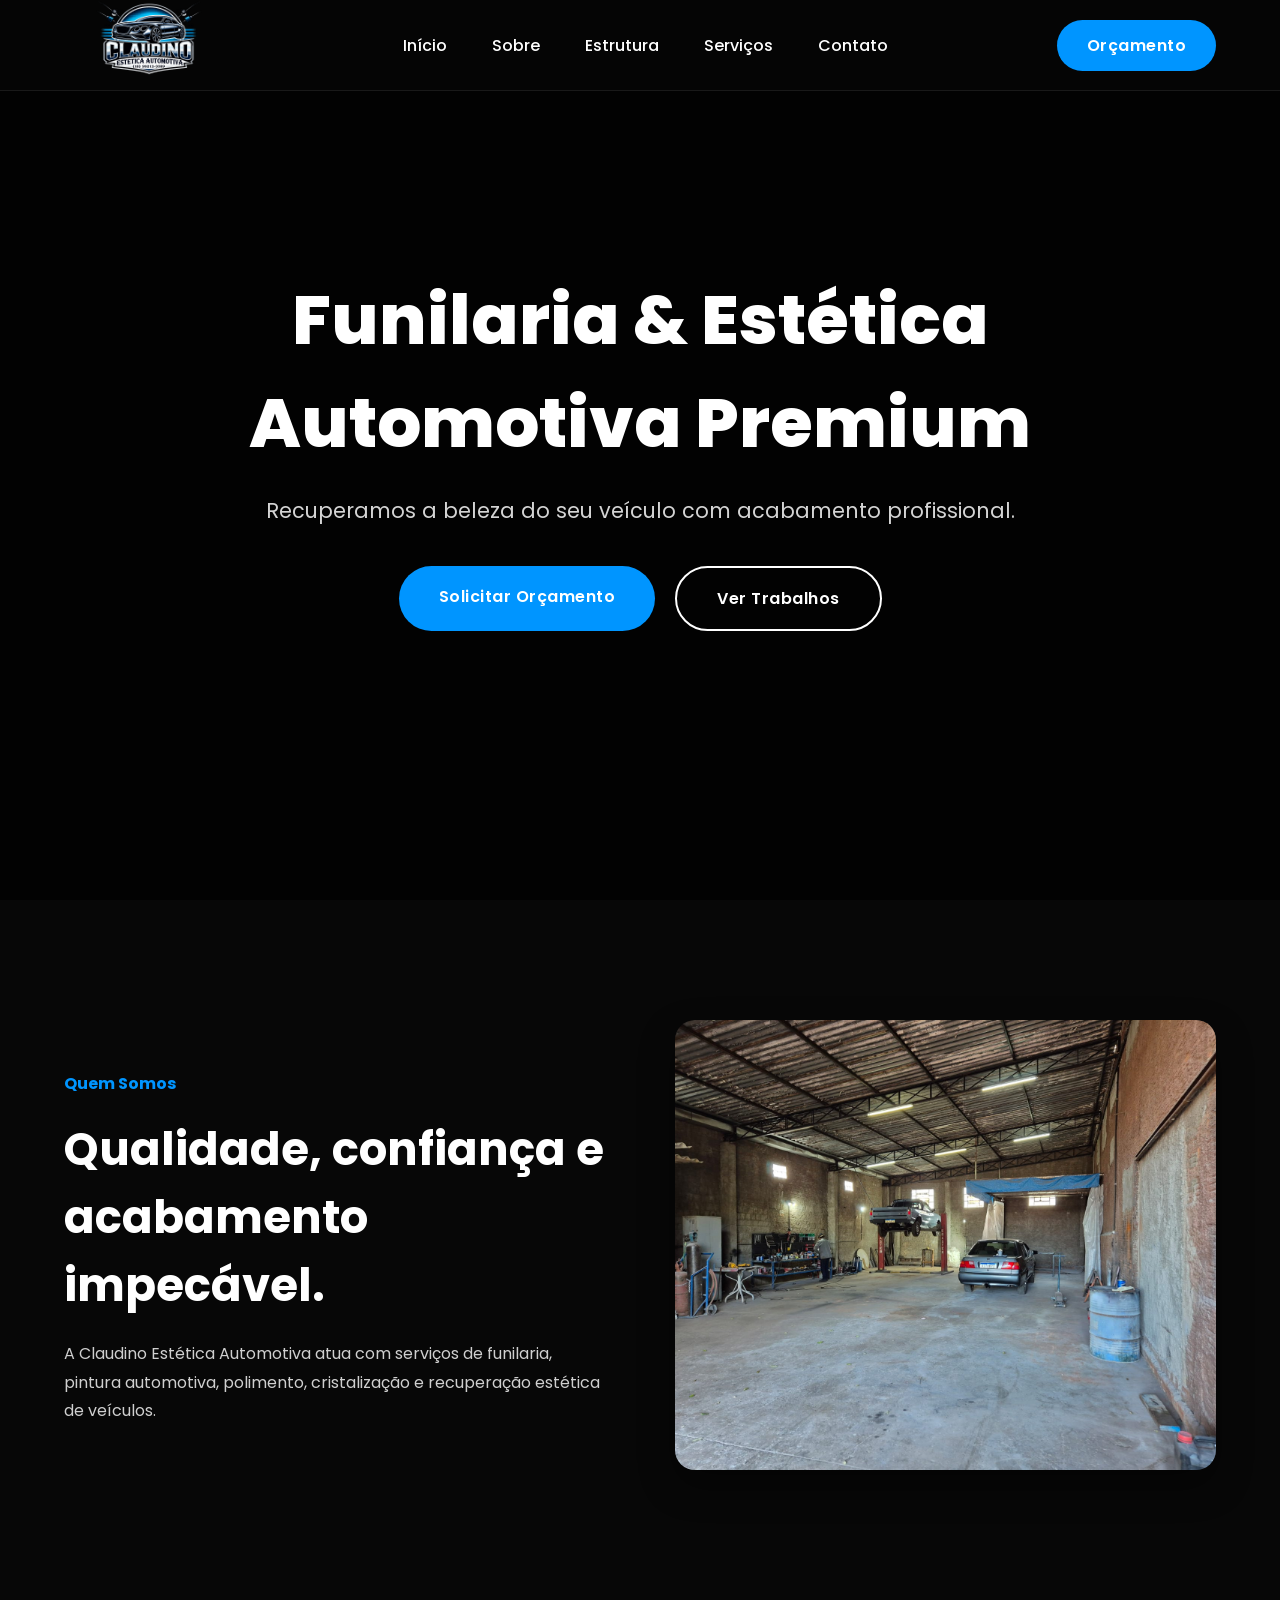
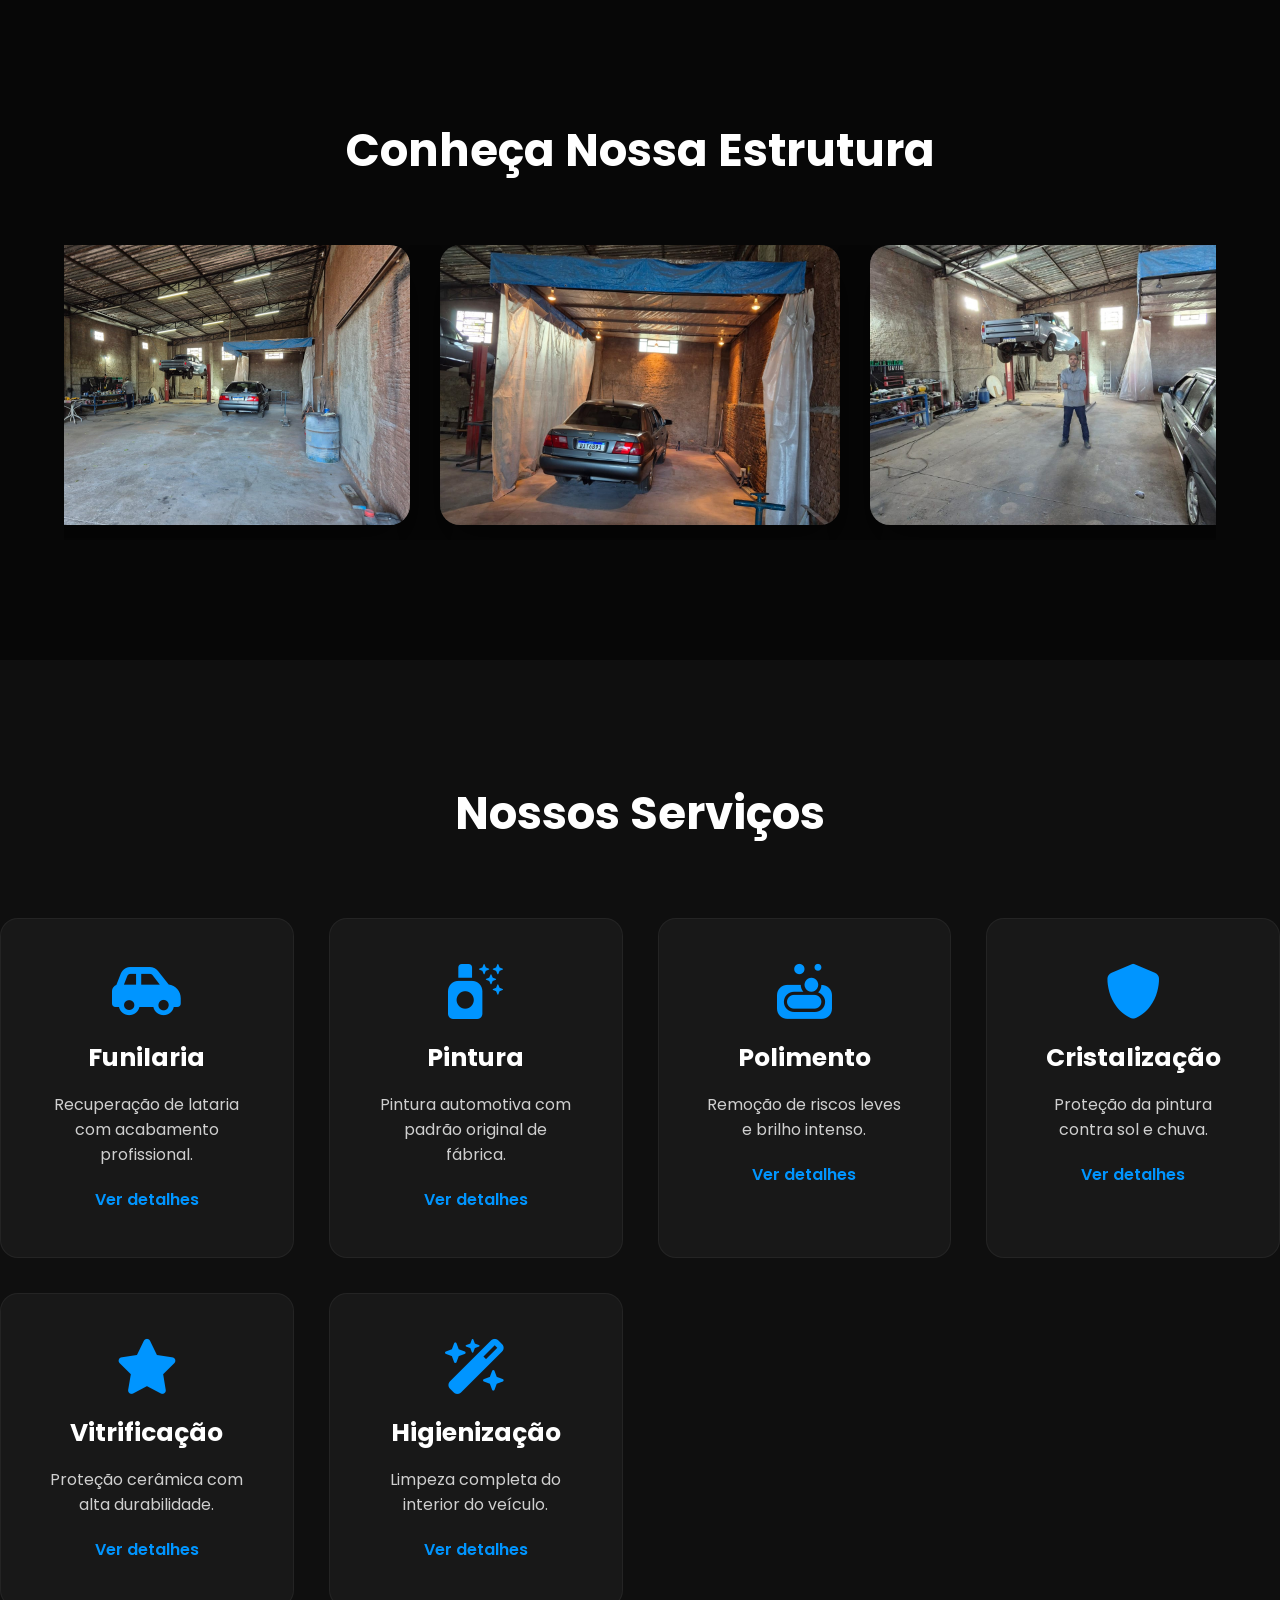
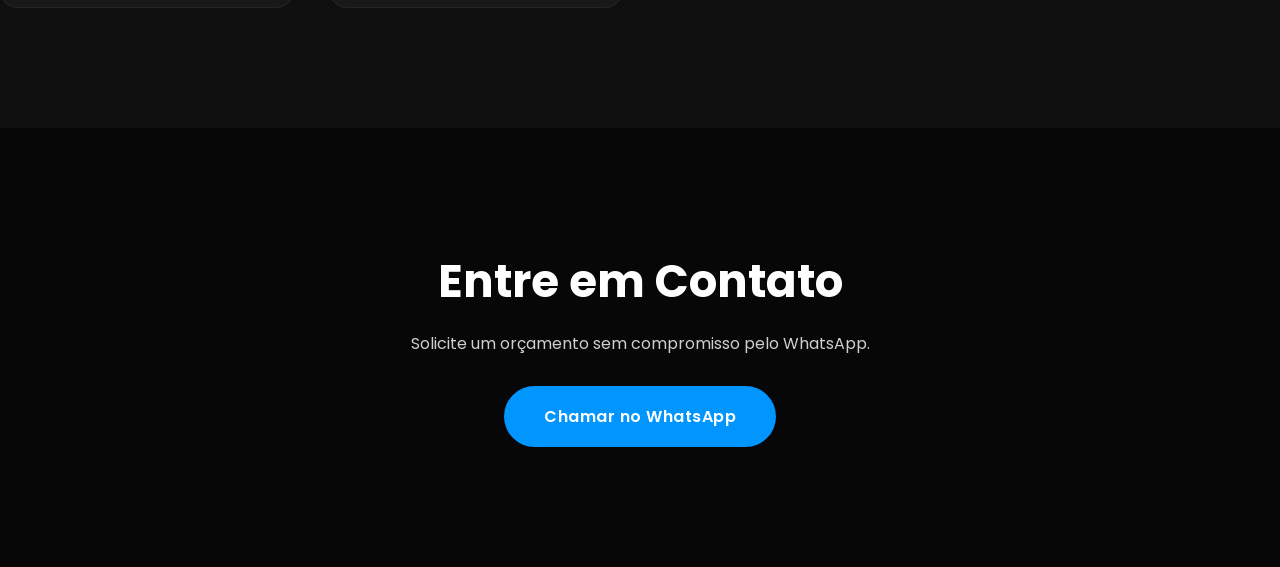
==== index.html @ f17c3c61 "first commit" ====
<!DOCTYPE html>
<html lang="pt-br">

<head>
    <meta charset="UTF-8">
    <meta name="viewport" content="width=device-width, initial-scale=1.0">

    <title>Claudino Estética Automotiva</title>

    <meta name="description"
        content="Funilaria, pintura automotiva, polimento, cristalização e estética automotiva.">

    <link rel="stylesheet" href="style.css">

    <link rel="preconnect" href="https://fonts.googleapis.com">
    <link rel="preconnect" href="https://fonts.gstatic.com" crossorigin>
    <link href="https://fonts.googleapis.com/css2?family=Poppins:wght@300;400;500;600;700;800&display=swap"
        rel="stylesheet">

    <link rel="stylesheet"
        href="https://cdnjs.cloudflare.com/ajax/libs/font-awesome/6.7.2/css/all.min.css">
</head>

<body>

    <header>
        <div class="container">
            <a href="#inicio" class="logo">
                <img src="img/logo.png" alt="Logo Claudino">
            </a>

            <nav>
                <ul>
                    <li><a href="#inicio">Início</a></li>
                    <li><a href="#sobre">Sobre</a></li>
                    <li><a href="#trabalhos">Estrutura</a></li>
                    <li><a href="#servicos">Serviços</a></li>
                    <li><a href="#contato">Contato</a></li>
                </ul>
            </nav>

            <a class="btn-menu" href="https://wa.me/5518998230998" target="_blank">
                Orçamento
            </a>
        </div>
    </header>

    <section id="inicio" class="hero">
        <div class="overlay"></div>
        <div class="hero-content">
            <h1>Funilaria & Estética Automotiva Premium</h1>
            <p>Recuperamos a beleza do seu veículo com acabamento profissional.</p>

            <div class="hero-buttons">
                <a href="https://wa.me/5518998230998" class="btn-primary" target="_blank">
                    Solicitar Orçamento
                </a>
                <a href="#trabalhos" class="btn-secondary">
                    Ver Trabalhos
                </a>
            </div>
        </div>
    </section>

    <section id="sobre">
        <div class="container">
            <div class="sobre-texto">
                <span>Quem Somos</span>
                <h2>Qualidade, confiança e acabamento impecável.</h2>
                <p>
                    A Claudino Estética Automotiva atua com serviços de funilaria,
                    pintura automotiva, polimento, cristalização e recuperação
                    estética de veículos.
                </p>
            </div>

            <div class="sobre-img">
                <img src="img/oficina.jpeg" alt="Oficina">
            </div>
        </div>
    </section>

    <section id="trabalhos">
        <h2>Conheça Nossa Estrutura</h2>

        <div class="slider">
            <div class="slide">
                <img src="img/fachada.jpeg" alt="Fachada">
            </div>
            <div class="slide">
                <img src="img/oficina.jpeg" alt="Oficina">
            </div>
            <div class="slide">
                <img src="img/oficina1.jpeg" alt="Oficina">
            </div>
            <div class="slide">
                <img src="img/equipe.jpeg" alt="Equipe">
            </div>
            <div class="slide">
                <img src="img/equipamentos.jpeg" alt="equipamentos">
            </div>
        </div>
    </section>

    <section id="servicos">
        <h2>Nossos Serviços</h2>

        <div class="cards">
            <div class="card">
                <i class="fa-solid fa-car-side"></i>
                <h3>Funilaria</h3>
                <p>Recuperação de lataria com acabamento profissional.</p>
                <a href="funilaria.html" class="btn-detalhes">Ver detalhes</a>
            </div>

            <div class="card">
                <i class="fa-solid fa-spray-can-sparkles"></i>
                <h3>Pintura</h3>
                <p>Pintura automotiva com padrão original de fábrica.</p>
                <a href="pintura.html" class="btn-detalhes">Ver detalhes</a>
            </div>

            <div class="card">
                <i class="fa-solid fa-soap"></i>
                <h3>Polimento</h3>
                <p>Remoção de riscos leves e brilho intenso.</p>
                <a href="polimento.html" class="btn-detalhes">Ver detalhes</a>
            </div>

            <div class="card">
                <i class="fa-solid fa-shield"></i>
                <h3>Cristalização</h3>
                <p>Proteção da pintura contra sol e chuva.</p>
                <a href="cristalizacao.html" class="btn-detalhes">Ver detalhes</a>
            </div>

            <div class="card">
                <i class="fa-solid fa-star"></i>
                <h3>Vitrificação</h3>
                <p>Proteção cerâmica com alta durabilidade.</p>
                <a href="vitrificacao.html" class="btn-detalhes">Ver detalhes</a>
            </div>

            <div class="card">
                <i class="fa-solid fa-wand-magic-sparkles"></i>
                <h3>Higienização</h3>
                <p>Limpeza completa do interior do veículo.</p>
                <a href="higienizacao.html" class="btn-detalhes">Ver detalhes</a>
            </div>
        </div>
    </section>

    <section id="contato">
        <div class="container">
            <h2>Entre em Contato</h2>
            <p>Solicite um orçamento sem compromisso pelo WhatsApp.</p>

            <a href="https://wa.me/5518998230998" class="btn-primary" target="_blank">
                Chamar no WhatsApp
            </a>
        </div>
    </section>

    <script src="script.js"></script>
</body>

</html>
---- style.css ----
/* RESET & CONFIGURAÇÕES GERAIS */
* {
    margin: 0;
    padding: 0;
    box-sizing: border-box;
}

html {
    scroll-behavior: smooth;
}

body {
    font-family: 'Poppins', sans-serif;
    background: #070707;
    color: #FFF;
    overflow-x: hidden;
}

.container {
    width: 90%;
    max-width: 1300px;
    margin: auto;
}

/* CABEÇALHO */
header {
    position: fixed;
    top: 0;
    left: 0;
    width: 100%;
    z-index: 999;
    background: rgba(7, 7, 7, 0.85);
    backdrop-filter: blur(15px);
    border-bottom: 1px solid rgba(255, 255, 255, 0.08);
}

header .container {
    height: 90px;
    display: flex;
    justify-content: space-between;
    align-items: center;
}

.logo img {
    width: 170px;
}

nav ul {
    display: flex;
    list-style: none;
    gap: 45px;
}

nav a {
    color: #fff;
    text-decoration: none;
    font-weight: 500;
    transition: 0.3s;
}

nav a:hover {
    color: #0095ff;
}

/* BOTÕES GERAIS */
.btn-primary,
.btn-secondary,
.btn-menu {
    text-decoration: none;
    font-weight: 600;
    letter-spacing: 0.5px;
    transition: 0.3s;
    display: inline-block;
}

.btn-menu {
    padding: 13px 30px;
    border-radius: 30px;
    background: #0095ff;
    color: #fff;
}

.btn-menu:hover {
    transform: translateY(-3px);
    box-shadow: 0 0 20px #0095ff;
}

.btn-primary {
    padding: 18px 40px;
    border-radius: 40px;
    background: #0095ff;
    color: white;
}

.btn-primary:hover {
    transform: translateY(-5px);
    box-shadow: 0 0 30px #0095ff;
}

.btn-secondary {
    padding: 18px 40px;
    border-radius: 40px;
    border: 2px solid #fff;
    color: #fff;
}

.btn-secondary:hover {
    background: #fff;
    color: #000;
}

/* BANNER / HERO */
.hero {
    min-height: 100vh;
    background: url("img/banner.jpg") center/cover no-repeat;
    position: relative;
    display: flex;
    justify-content: center;
    align-items: center;
    text-align: center;
    padding: 0 20px;
}

.overlay {
    position: absolute;
    inset: 0;
    background: rgba(0, 0, 0, 0.70);
}

.hero-content {
    position: relative;
    z-index: 2;
    max-width: 900px;
}

.hero h1 {
    font-size: clamp(2.7rem, 6vw, 4.3rem);
    font-weight: 800;
    margin-bottom: 20px;
}

.hero p {
    font-size: clamp(1rem, 2vw, 1.3rem);
    color: #d4d4d4;
    margin-bottom: 40px;
}

.hero-buttons {
    display: flex;
    justify-content: center;
    gap: 20px;
}

/* SEÇÃO SOBRE */
#sobre {
    padding: 120px 0;
}

#sobre .container {
    display: grid;
    grid-template-columns: 1fr 1fr;
    gap: 70px;
    align-items: center;
}

.sobre-img img {
    width: 100%;
    height: 450px;
    object-fit: cover;
    border-radius: 20px;
    box-shadow: 0 15px 35px rgba(0, 0, 0, 0.4);
}

.sobre-texto span {
    color: #0095ff;
    font-weight: 700;
}

.sobre-texto h2 {
    font-size: 45px;
    margin: 20px 0;
}

.sobre-texto p {
    color: #cfcfcf;
    line-height: 1.8;
}

/* SEÇÃO TRABALHOS / ESTRUTURA */
#trabalhos {
    padding: 120px 0;
}

#trabalhos h2 {
    text-align: center;
    font-size: 45px;
    margin-bottom: 60px;
}

.slider {
    display: flex;
    justify-content: center;
    gap: 30px;
    overflow-x: auto;
    width: 90%;
    margin: auto;
    padding-bottom: 15px;
}

.slider::-webkit-scrollbar {
    height: 8px;
}

.slider::-webkit-scrollbar-thumb {
    background: #0095ff;
    border-radius: 20px;
}

.slide {
    width: 400px;
    height: 280px;
    flex-shrink: 0;
    overflow: hidden;
    border-radius: 20px;
    background: #1b1b1b;
    box-shadow: 0 20px 40px rgba(0, 0, 0, 0.45);
    transition: 0.4s;
}

.slide:hover {
    transform: translateY(-8px) scale(1.03);
    box-shadow: 0 0 30px rgba(0, 149, 255, 0.45);
}

.slide img {
    width: 100%;
    height: 100%;
    object-fit: cover;
    object-position: center;
}

/* SEÇÃO SERVIÇOS */
#servicos {
    padding: 120px 0;
    background: #0f0f0f;
}

#servicos h2 {
    text-align: center;
    font-size: 45px;
    margin-bottom: 70px;
}

.cards {
    display: grid;
    grid-template-columns: repeat(auto-fit, minmax(280px, 1fr));
    gap: 35px;
}

.card {
    background: #181818;
    padding: 45px;
    border-radius: 18px;
    text-align: center;
    transition: 0.35s;
    border: 1px solid rgba(255, 255, 255, 0.05);
}

.card:hover {
    transform: translateY(-10px) scale(1.03);
    box-shadow: 0 0 35px rgba(0, 149, 255, 0.35);
}

.card i {
    font-size: 55px;
    color: #0095ff;
    margin-bottom: 20px;
}

.card h3 {
    font-size: 25px;
    margin-bottom: 15px;
}

.card p {
    color: #cfcfcf;
    margin-bottom: 20px;
}

.btn-detalhes {
    color: #0095ff;
    text-decoration: none;
    font-weight: 600;
}

.btn-detalhes:hover {
    text-decoration: underline;
}

/* SEÇÃO CONTATO */
#contato {
    padding: 120px 0;
    text-align: center;
}

#contato h2 {
    font-size: 45px;
    margin-bottom: 15px;
}

#contato p {
    color: #cfcfcf;
    margin-bottom: 30px;
}

#detalhe-servico {
    padding: 140px 0 60px;
}

#detalhe-servico h1 {
    font-size: 40px;
    margin: 20px 0;
}

#detalhe-servico p {
    color: #cfcfcf;
    line-height: 1.8;
    margin-bottom: 15px;
    max-width: 800px;
}

.btn-voltar {
    color: #0095ff;
    text-decoration: none;
    font-weight: 600;
}

.servico-botao {
    margin-top: 30px;
}

section {
    animation: fadeUp 0.8s ease;
}

@keyframes fadeUp {
    from {
        opacity: 0;
        transform: translateY(40px);
    }
    to {
        opacity: 1;
        transform: translateY(0);
    }
}

@media (max-width: 900px) {
    header .container {
        height: 80px;
    }

    nav {
        display: none;
    }

    .logo img {
        width: 140px;
    }

    .hero {
        padding: 120px 20px 60px;
    }

    .hero-buttons {
        flex-direction: column;
        align-items: center;
    }

    #sobre .container {
        grid-template-columns: 1fr;
        text-align: center;
    }

    .cards {
        grid-template-columns: 1fr;
    }

    .slide {
        width: 90%;
        height: 240px;
    }
}
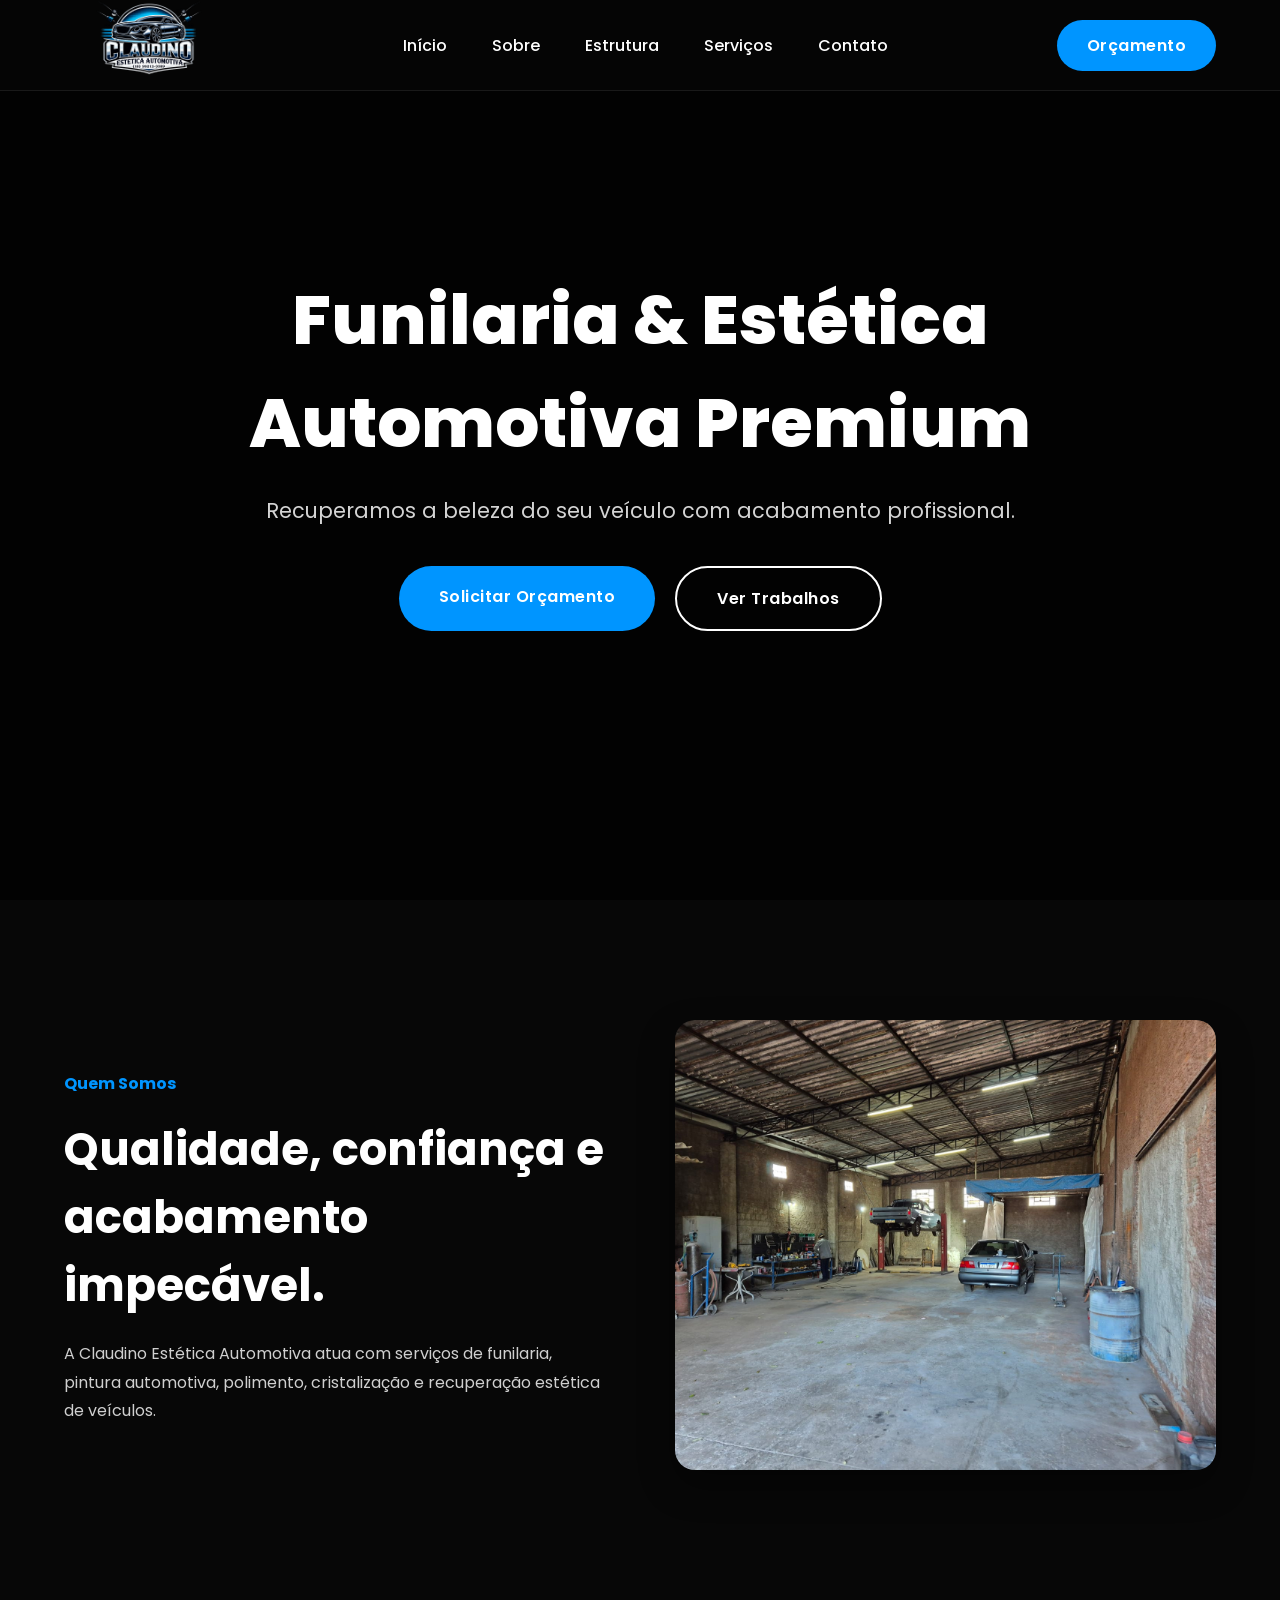
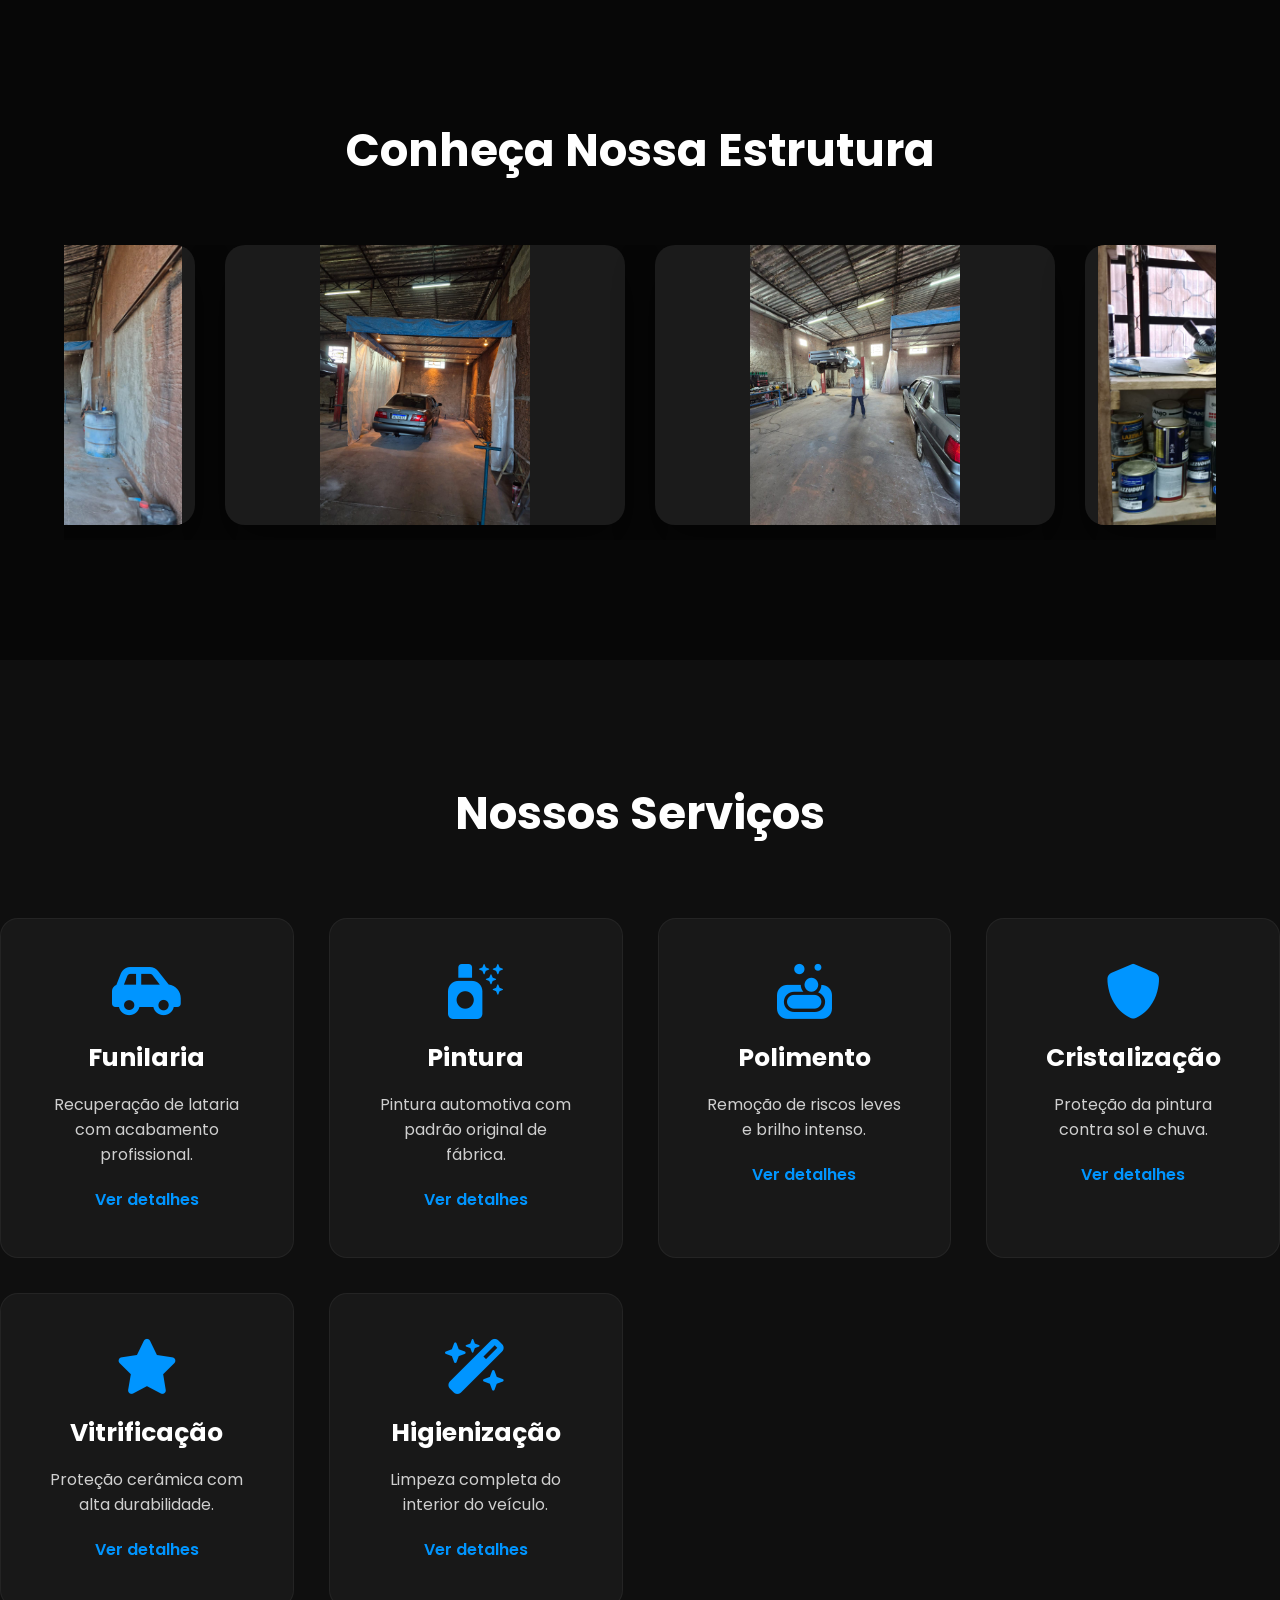
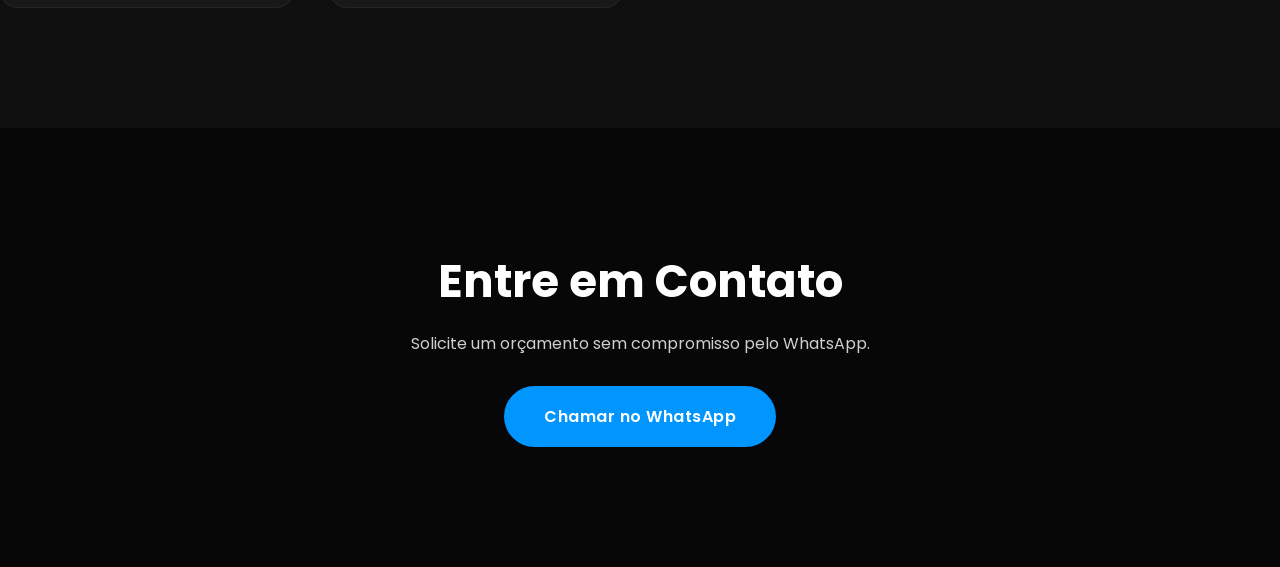
==== commit 8e412f10: "Atualização do site de funilaria" ====
--- a/index.html
+++ b/index.html
@@ -85,9 +85,6 @@
 
         <div class="slider">
             <div class="slide">
-                <img src="img/fachada.jpeg" alt="Fachada">
-            </div>
-            <div class="slide">
                 <img src="img/oficina.jpeg" alt="Oficina">
             </div>
             <div class="slide">
@@ -101,7 +98,7 @@
             </div>
         </div>
     </section>
-
+    
     <section id="servicos">
         <h2>Nossos Serviços</h2>
 
--- a/style.css
+++ b/style.css
@@ -235,7 +235,7 @@
 .slide img {
     width: 100%;
     height: 100%;
-    object-fit: cover;
+    object-fit: contain;
     object-position: center;
 }
 
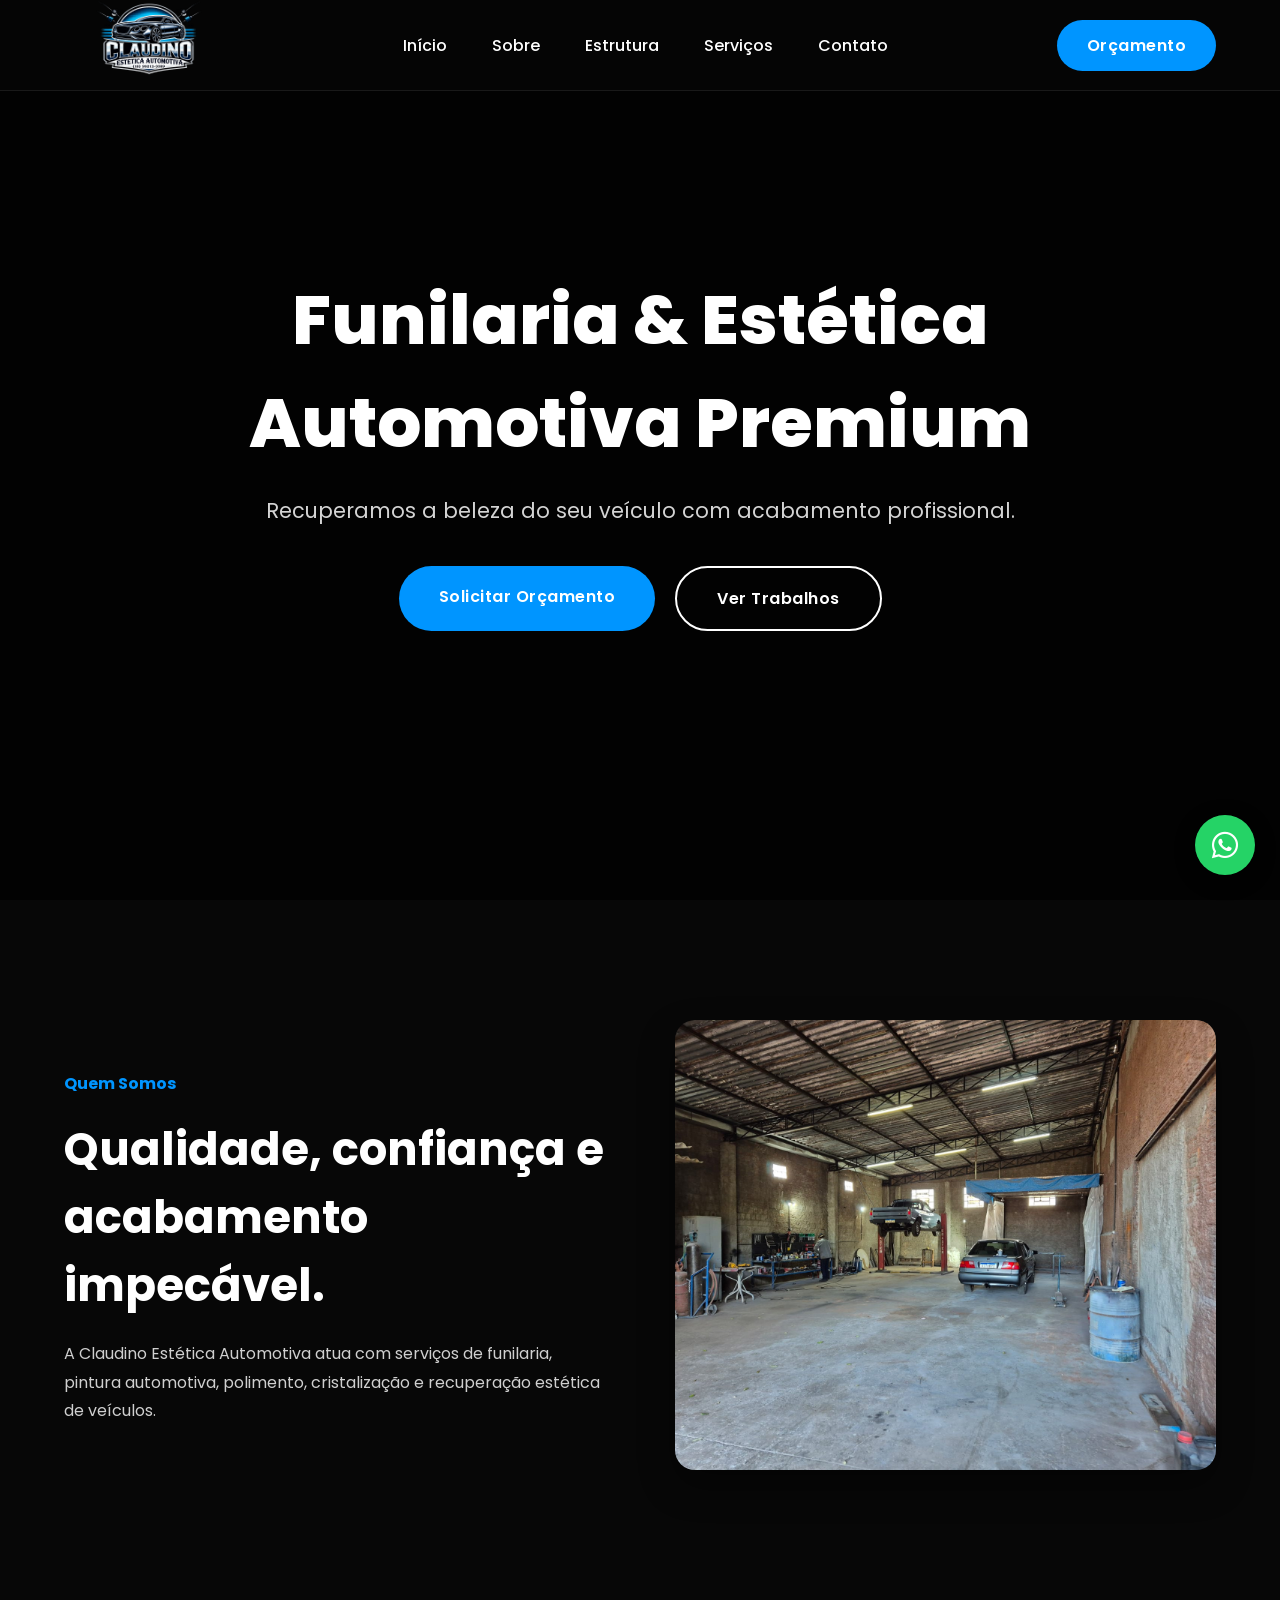
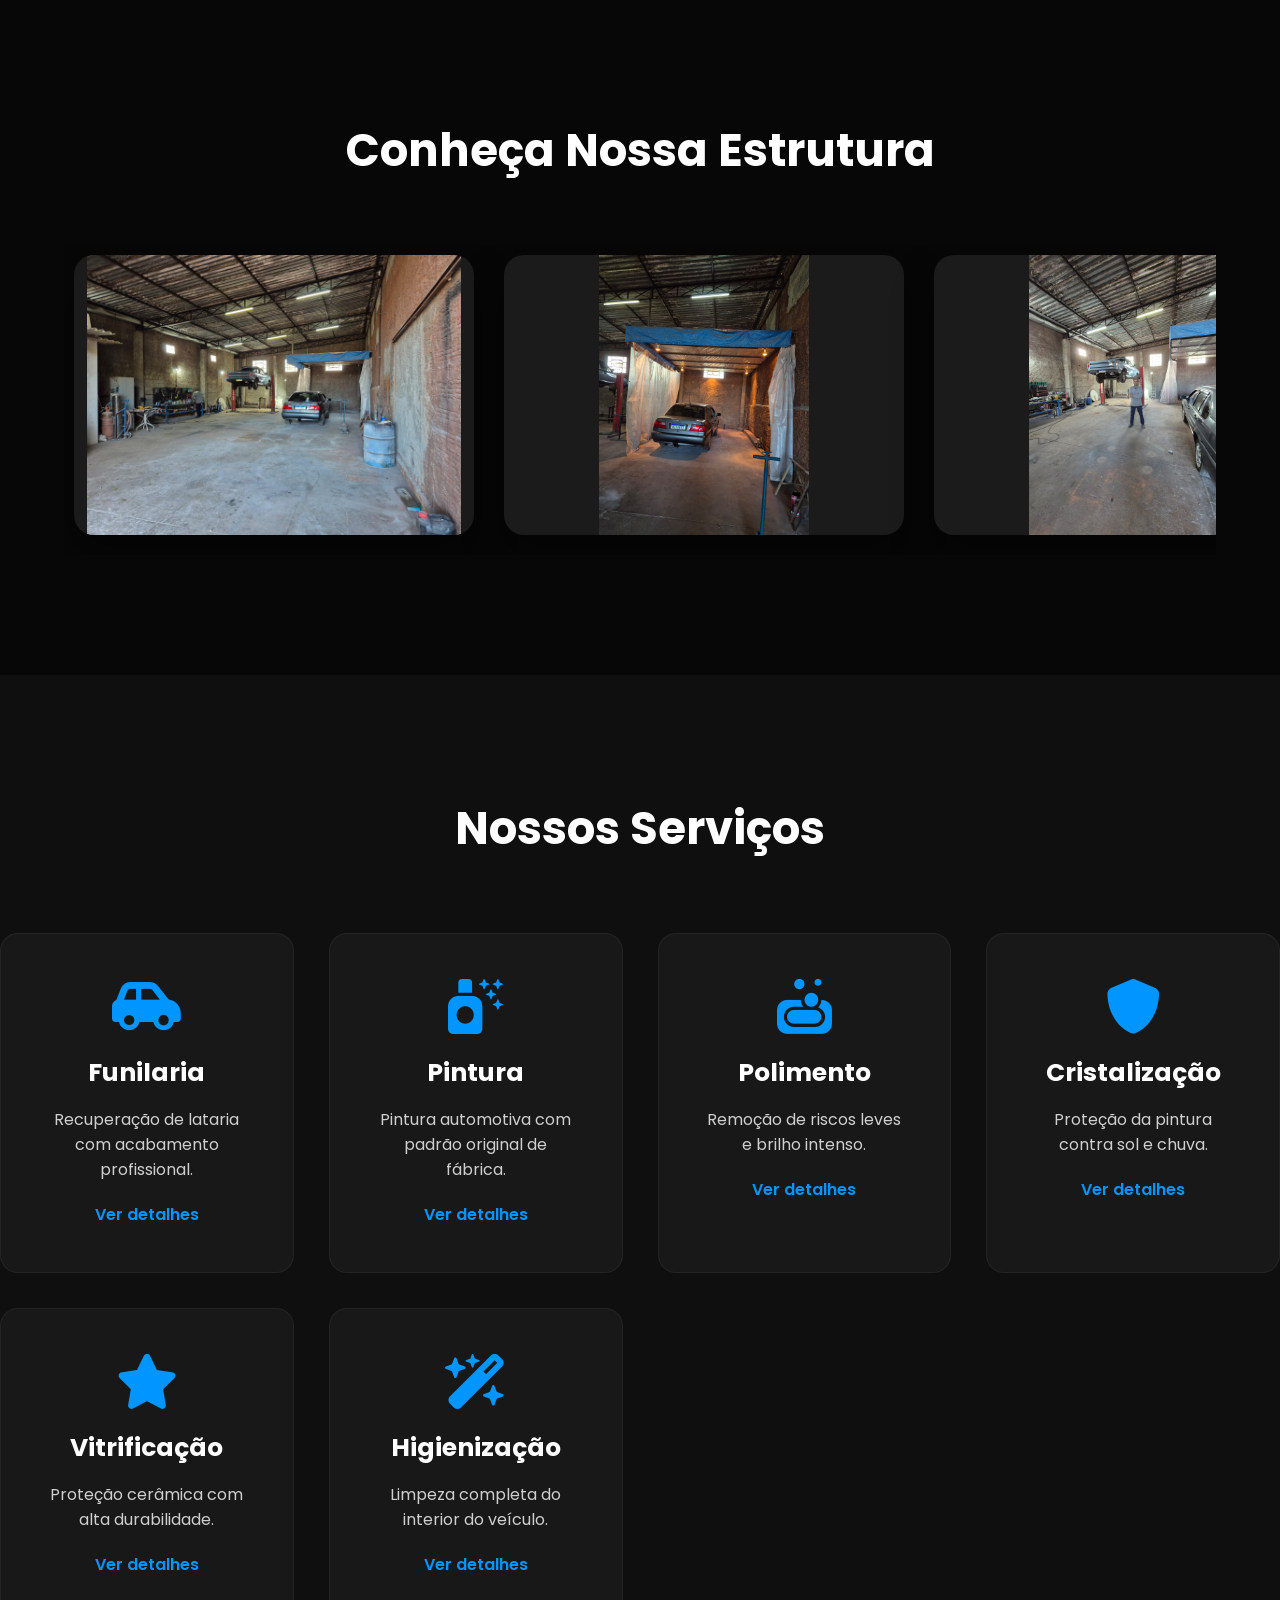
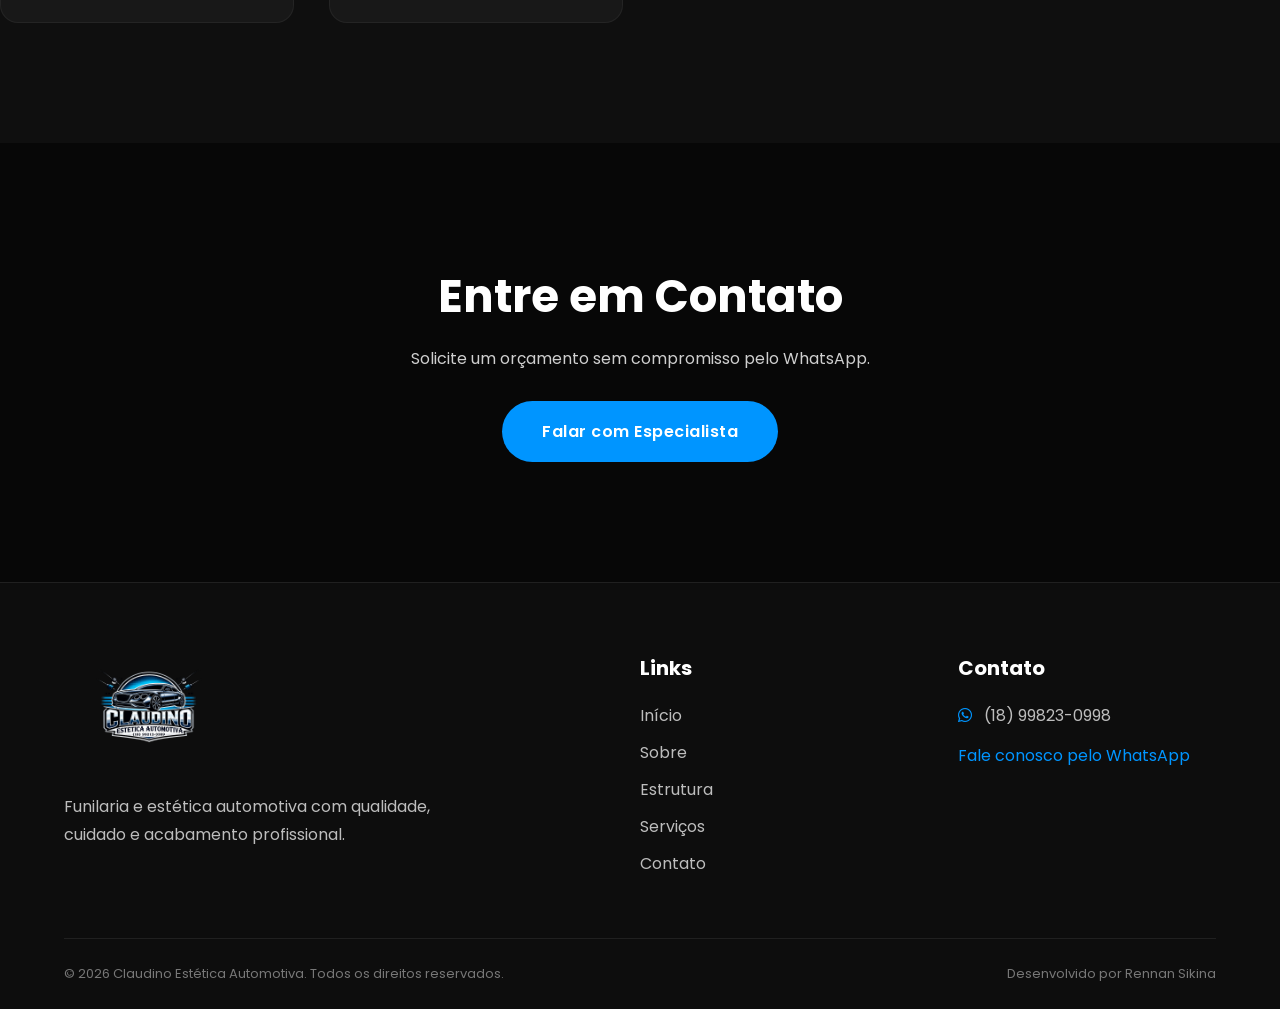
==== commit 1ed44afe: "corrigindo alguns erros e criando a galeria" ====
--- a/index.html
+++ b/index.html
@@ -25,6 +25,7 @@
 
     <header>
         <div class="container">
+
             <a href="#inicio" class="logo">
                 <img src="img/logo.png" alt="Logo Claudino">
             </a>
@@ -39,126 +40,319 @@
                 </ul>
             </nav>
 
-            <a class="btn-menu" href="https://wa.me/5518998230998" target="_blank">
-                Orçamento
-            </a>
+            <div class="header-botoes">
+
+                <a class="btn-menu" href="https://wa.me/5518998230998" target="_blank">
+                    Orçamento
+                </a>
+
+                <button class="menu-mobile" aria-label="Abrir menu">
+                    <i class="fa-solid fa-bars"></i>
+                </button>
+
+            </div>
+
         </div>
     </header>
+
 
     <section id="inicio" class="hero">
         <div class="overlay"></div>
+
         <div class="hero-content">
             <h1>Funilaria & Estética Automotiva Premium</h1>
-            <p>Recuperamos a beleza do seu veículo com acabamento profissional.</p>
+
+            <p>
+                Recuperamos a beleza do seu veículo com acabamento profissional.
+            </p>
 
             <div class="hero-buttons">
-                <a href="https://wa.me/5518998230998" class="btn-primary" target="_blank">
+
+                <a href="https://wa.me/5518998230998"
+                    class="btn-primary"
+                    target="_blank">
                     Solicitar Orçamento
                 </a>
+
                 <a href="#trabalhos" class="btn-secondary">
                     Ver Trabalhos
                 </a>
-            </div>
-        </div>
-    </section>
+
+            </div>
+        </div>
+    </section>
+
 
     <section id="sobre">
+
         <div class="container">
+
             <div class="sobre-texto">
+
                 <span>Quem Somos</span>
-                <h2>Qualidade, confiança e acabamento impecável.</h2>
+
+                <h2>
+                    Qualidade, confiança e acabamento impecável.
+                </h2>
+
                 <p>
                     A Claudino Estética Automotiva atua com serviços de funilaria,
                     pintura automotiva, polimento, cristalização e recuperação
                     estética de veículos.
                 </p>
+
             </div>
 
             <div class="sobre-img">
+
                 <img src="img/oficina.jpeg" alt="Oficina">
-            </div>
-        </div>
-    </section>
+
+            </div>
+
+        </div>
+
+    </section>
+
 
     <section id="trabalhos">
+
         <h2>Conheça Nossa Estrutura</h2>
 
         <div class="slider">
+
             <div class="slide">
                 <img src="img/oficina.jpeg" alt="Oficina">
             </div>
+
             <div class="slide">
                 <img src="img/oficina1.jpeg" alt="Oficina">
             </div>
+
             <div class="slide">
                 <img src="img/equipe.jpeg" alt="Equipe">
             </div>
+
             <div class="slide">
-                <img src="img/equipamentos.jpeg" alt="equipamentos">
-            </div>
-        </div>
-    </section>
-    
+                <img src="img/equipamentos.jpeg" alt="Equipamentos">
+            </div>
+
+        </div>
+
+    </section>
+
+
     <section id="servicos">
+
         <h2>Nossos Serviços</h2>
 
         <div class="cards">
-            <div class="card">
+
+            <div class="card">
+
                 <i class="fa-solid fa-car-side"></i>
+
                 <h3>Funilaria</h3>
-                <p>Recuperação de lataria com acabamento profissional.</p>
-                <a href="funilaria.html" class="btn-detalhes">Ver detalhes</a>
-            </div>
-
-            <div class="card">
+
+                <p>
+                    Recuperação de lataria com acabamento profissional.
+                </p>
+
+                <a href="funilaria.html" class="btn-detalhes">
+                    Ver detalhes
+                </a>
+
+            </div>
+
+
+            <div class="card">
+
                 <i class="fa-solid fa-spray-can-sparkles"></i>
+
                 <h3>Pintura</h3>
-                <p>Pintura automotiva com padrão original de fábrica.</p>
-                <a href="pintura.html" class="btn-detalhes">Ver detalhes</a>
-            </div>
-
-            <div class="card">
+
+                <p>
+                    Pintura automotiva com padrão original de fábrica.
+                </p>
+
+                <a href="pintura.html" class="btn-detalhes">
+                    Ver detalhes
+                </a>
+
+            </div>
+
+
+            <div class="card">
+
                 <i class="fa-solid fa-soap"></i>
+
                 <h3>Polimento</h3>
-                <p>Remoção de riscos leves e brilho intenso.</p>
-                <a href="polimento.html" class="btn-detalhes">Ver detalhes</a>
-            </div>
-
-            <div class="card">
+
+                <p>
+                    Remoção de riscos leves e brilho intenso.
+                </p>
+
+                <a href="polimento.html" class="btn-detalhes">
+                    Ver detalhes
+                </a>
+
+            </div>
+
+
+            <div class="card">
+
                 <i class="fa-solid fa-shield"></i>
+
                 <h3>Cristalização</h3>
-                <p>Proteção da pintura contra sol e chuva.</p>
-                <a href="cristalizacao.html" class="btn-detalhes">Ver detalhes</a>
-            </div>
-
-            <div class="card">
+
+                <p>
+                    Proteção da pintura contra sol e chuva.
+                </p>
+
+                <a href="cristalizacao.html" class="btn-detalhes">
+                    Ver detalhes
+                </a>
+
+            </div>
+
+
+            <div class="card">
+
                 <i class="fa-solid fa-star"></i>
+
                 <h3>Vitrificação</h3>
-                <p>Proteção cerâmica com alta durabilidade.</p>
-                <a href="vitrificacao.html" class="btn-detalhes">Ver detalhes</a>
-            </div>
-
-            <div class="card">
+
+                <p>
+                    Proteção cerâmica com alta durabilidade.
+                </p>
+
+                <a href="vitrificacao.html" class="btn-detalhes">
+                    Ver detalhes
+                </a>
+
+            </div>
+
+
+            <div class="card">
+
                 <i class="fa-solid fa-wand-magic-sparkles"></i>
+
                 <h3>Higienização</h3>
-                <p>Limpeza completa do interior do veículo.</p>
-                <a href="higienizacao.html" class="btn-detalhes">Ver detalhes</a>
-            </div>
-        </div>
-    </section>
+
+                <p>
+                    Limpeza completa do interior do veículo.
+                </p>
+
+                <a href="higienizacao.html" class="btn-detalhes">
+                    Ver detalhes
+                </a>
+
+            </div>
+
+        </div>
+
+    </section>
+
 
     <section id="contato">
+
         <div class="container">
+
             <h2>Entre em Contato</h2>
-            <p>Solicite um orçamento sem compromisso pelo WhatsApp.</p>
-
-            <a href="https://wa.me/5518998230998" class="btn-primary" target="_blank">
-                Chamar no WhatsApp
+
+            <p>
+                Solicite um orçamento sem compromisso pelo WhatsApp.
+            </p>
+
+            <a href="https://wa.me/5518998230998"
+                class="btn-primary"
+                target="_blank">
+                Falar com Especialista
             </a>
-        </div>
-    </section>
+
+        </div>
+
+    </section>
+
+
+    <a href="https://wa.me/5518998230998"
+        target="_blank"
+        class="whats-flutuante">
+
+        <i class="fa-brands fa-whatsapp"></i>
+
+    </a>
+
+
+    <footer>
+
+        <div class="container">
+
+            <div class="footer-conteudo">
+
+                <div class="footer-logo">
+
+                    <img src="img/logo.png" alt="Logo Claudino">
+
+                    <p>
+                        Funilaria e estética automotiva com qualidade,
+                        cuidado e acabamento profissional.
+                    </p>
+
+                </div>
+
+
+                <div class="footer-links">
+
+                    <h3>Links</h3>
+
+                    <a href="#inicio">Início</a>
+                    <a href="#sobre">Sobre</a>
+                    <a href="#trabalhos">Estrutura</a>
+                    <a href="#servicos">Serviços</a>
+                    <a href="#contato">Contato</a>
+
+                </div>
+
+
+                <div class="footer-contato">
+
+                    <h3>Contato</h3>
+
+                    <p>
+                        <i class="fa-brands fa-whatsapp"></i>
+                        (18) 99823-0998
+                    </p>
+
+                    <a href="https://wa.me/5518998230998"
+                        target="_blank">
+                        Fale conosco pelo WhatsApp
+                    </a>
+
+                </div>
+
+            </div>
+
+
+            <div class="footer-baixo">
+
+                <p>
+                    © 2026 Claudino Estética Automotiva.
+                    Todos os direitos reservados.
+                </p>
+
+                <p>
+                    Desenvolvido por Rennan Sikina
+                </p>
+
+            </div>
+
+        </div>
+
+    </footer>
+
 
     <script src="script.js"></script>
+
 </body>
 
 </html>
--- a/style.css
+++ b/style.css
@@ -1,4 +1,4 @@
-/* RESET & CONFIGURAÇÕES GERAIS */
+ /* RESET & CONFIGURAÇÕES GERAIS */
 * {
     margin: 0;
     padding: 0;
@@ -45,6 +45,11 @@
     width: 170px;
 }
 
+/* NAVEGAÇÃO */
+nav {
+    display: flex;
+}
+
 nav ul {
     display: flex;
     list-style: none;
@@ -60,6 +65,23 @@
 
 nav a:hover {
     color: #0095ff;
+}
+
+/* BOTÕES DO CABEÇALHO */
+.header-botoes {
+    display: flex;
+    align-items: center;
+    gap: 12px;
+}
+
+/* MENU MOBILE */
+.menu-mobile {
+    display: none;
+    background: none;
+    border: none;
+    color: #fff;
+    font-size: 28px;
+    cursor: pointer;
 }
 
 /* BOTÕES GERAIS */
@@ -199,12 +221,12 @@
 
 .slider {
     display: flex;
-    justify-content: center;
+    justify-content: flex-start;
     gap: 30px;
     overflow-x: auto;
     width: 90%;
     margin: auto;
-    padding-bottom: 15px;
+    padding: 10px 10px 20px;
 }
 
 .slider::-webkit-scrollbar {
@@ -225,6 +247,9 @@
     background: #1b1b1b;
     box-shadow: 0 20px 40px rgba(0, 0, 0, 0.45);
     transition: 0.4s;
+    display: flex;
+    justify-content: center;
+    align-items: center;
 }
 
 .slide:hover {
@@ -237,6 +262,7 @@
     height: 100%;
     object-fit: contain;
     object-position: center;
+    display: block;
 }
 
 /* SEÇÃO SERVIÇOS */
@@ -313,6 +339,7 @@
     margin-bottom: 30px;
 }
 
+/* DETALHES DOS SERVIÇOS */
 #detalhe-servico {
     padding: 140px 0 60px;
 }
@@ -339,6 +366,7 @@
     margin-top: 30px;
 }
 
+/* ANIMAÇÃO */
 section {
     animation: fadeUp 0.8s ease;
 }
@@ -348,23 +376,63 @@
         opacity: 0;
         transform: translateY(40px);
     }
+
     to {
         opacity: 1;
         transform: translateY(0);
     }
 }
 
+/* CELULAR */
 @media (max-width: 900px) {
+
     header .container {
         height: 80px;
     }
 
-    nav {
-        display: none;
-    }
-
     .logo img {
         width: 140px;
+    }
+
+    nav {
+        display: block;
+    }
+
+    .header-botoes {
+        display: flex;
+        align-items: center;
+        gap: 12px;
+    }
+
+    .menu-mobile {
+        display: block;
+    }
+
+    nav ul {
+        display: none;
+        position: absolute;
+        top: 80px;
+        left: 0;
+        width: 100%;
+        background: #0d0d0d;
+        padding: 25px 0;
+        flex-direction: column;
+        align-items: center;
+        gap: 20px;
+        border-top: 1px solid rgba(255, 255, 255, 0.08);
+    }
+
+    nav ul.menu-aberto {
+        display: flex;
+    }
+
+    nav a {
+        font-size: 16px;
+    }
+
+    .btn-menu {
+        padding: 10px 18px;
+        font-size: 14px;
     }
 
     .hero {
@@ -389,4 +457,168 @@
         width: 90%;
         height: 240px;
     }
+}
+
+/* RODAPÉ */
+footer {
+    background: #0d0d0d;
+    border-top: 1px solid rgba(255, 255, 255, 0.08);
+    padding: 70px 0 25px;
+}
+
+.footer-conteudo {
+    display: grid;
+    grid-template-columns: 2fr 1fr 1fr;
+    gap: 60px;
+    padding-bottom: 50px;
+}
+
+.footer-logo img {
+    width: 170px;
+    margin-bottom: 20px;
+}
+
+.footer-logo p {
+    color: #bdbdbd;
+    max-width: 400px;
+    line-height: 1.7;
+}
+
+.footer-links,
+.footer-contato {
+    display: flex;
+    flex-direction: column;
+}
+
+.footer-links h3,
+.footer-contato h3 {
+    font-size: 20px;
+    margin-bottom: 20px;
+}
+
+.footer-links a {
+    color: #bdbdbd;
+    text-decoration: none;
+    margin-bottom: 12px;
+    transition: 0.3s;
+}
+
+.footer-links a:hover {
+    color: #0095ff;
+}
+
+.footer-contato p {
+    color: #bdbdbd;
+    margin-bottom: 15px;
+}
+
+.footer-contato i {
+    color: #0095ff;
+    margin-right: 8px;
+}
+
+.footer-contato a {
+    color: #0095ff;
+    text-decoration: none;
+    transition: 0.3s;
+}
+
+.footer-contato a:hover {
+    color: #fff;
+}
+
+.footer-baixo {
+    border-top: 1px solid rgba(255, 255, 255, 0.08);
+    padding-top: 25px;
+    display: flex;
+    justify-content: space-between;
+    gap: 20px;
+}
+
+.footer-baixo p {
+    color: #777;
+    font-size: 13px;
+}
+
+/* RODAPÉ NO CELULAR */
+@media (max-width: 900px) {
+
+    .footer-conteudo {
+        grid-template-columns: 1fr 1fr;
+        gap: 40px;
+    }
+
+    .footer-logo {
+        grid-column: 1 / -1;
+    }
+
+}
+
+@media (max-width: 500px) {
+
+    footer {
+        padding: 50px 0 20px;
+    }
+
+    .footer-conteudo {
+        grid-template-columns: 1fr;
+        gap: 35px;
+    }
+
+    .footer-logo {
+        grid-column: auto;
+    }
+
+    .footer-baixo {
+        flex-direction: column;
+        text-align: center;
+    }
+
+}
+
+/* WHATSAPP FLUTUANTE */
+.whats-flutuante {
+    position: fixed;
+    right: 25px;
+    bottom: 25px;
+
+    width: 60px;
+    height: 60px;
+
+    display: flex;
+    align-items: center;
+    justify-content: center;
+
+    background: #25d366;
+    color: #fff;
+
+    border-radius: 50%;
+
+    font-size: 30px;
+    text-decoration: none;
+
+    z-index: 1000;
+
+    box-shadow: 0 5px 20px rgba(0, 0, 0, 0.4);
+
+    transition: 0.3s;
+}
+
+.whats-flutuante:hover {
+    transform: scale(1.1);
+}
+
+/* CELULAR */
+@media (max-width: 500px) {
+
+    .whats-flutuante {
+        width: 55px;
+        height: 55px;
+
+        right: 18px;
+        bottom: 18px;
+
+        font-size: 27px;
+    }
+
 }
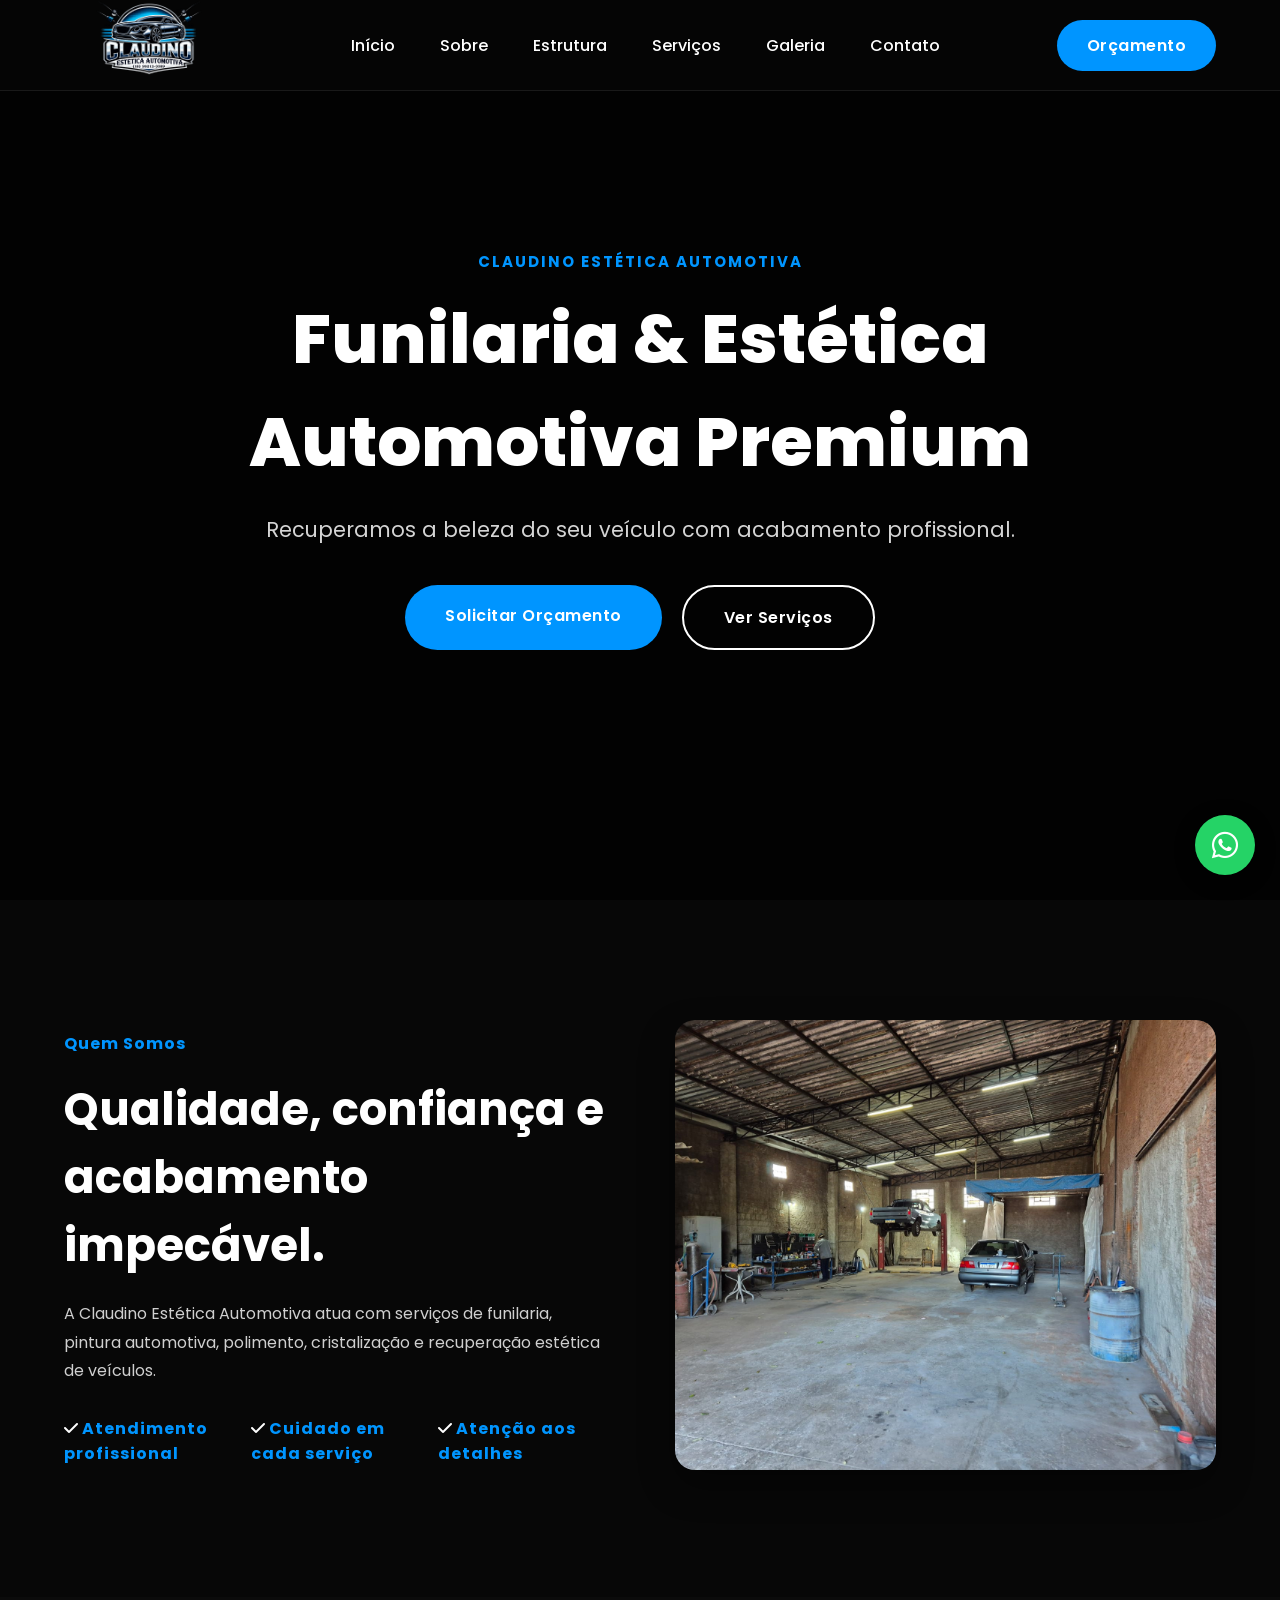
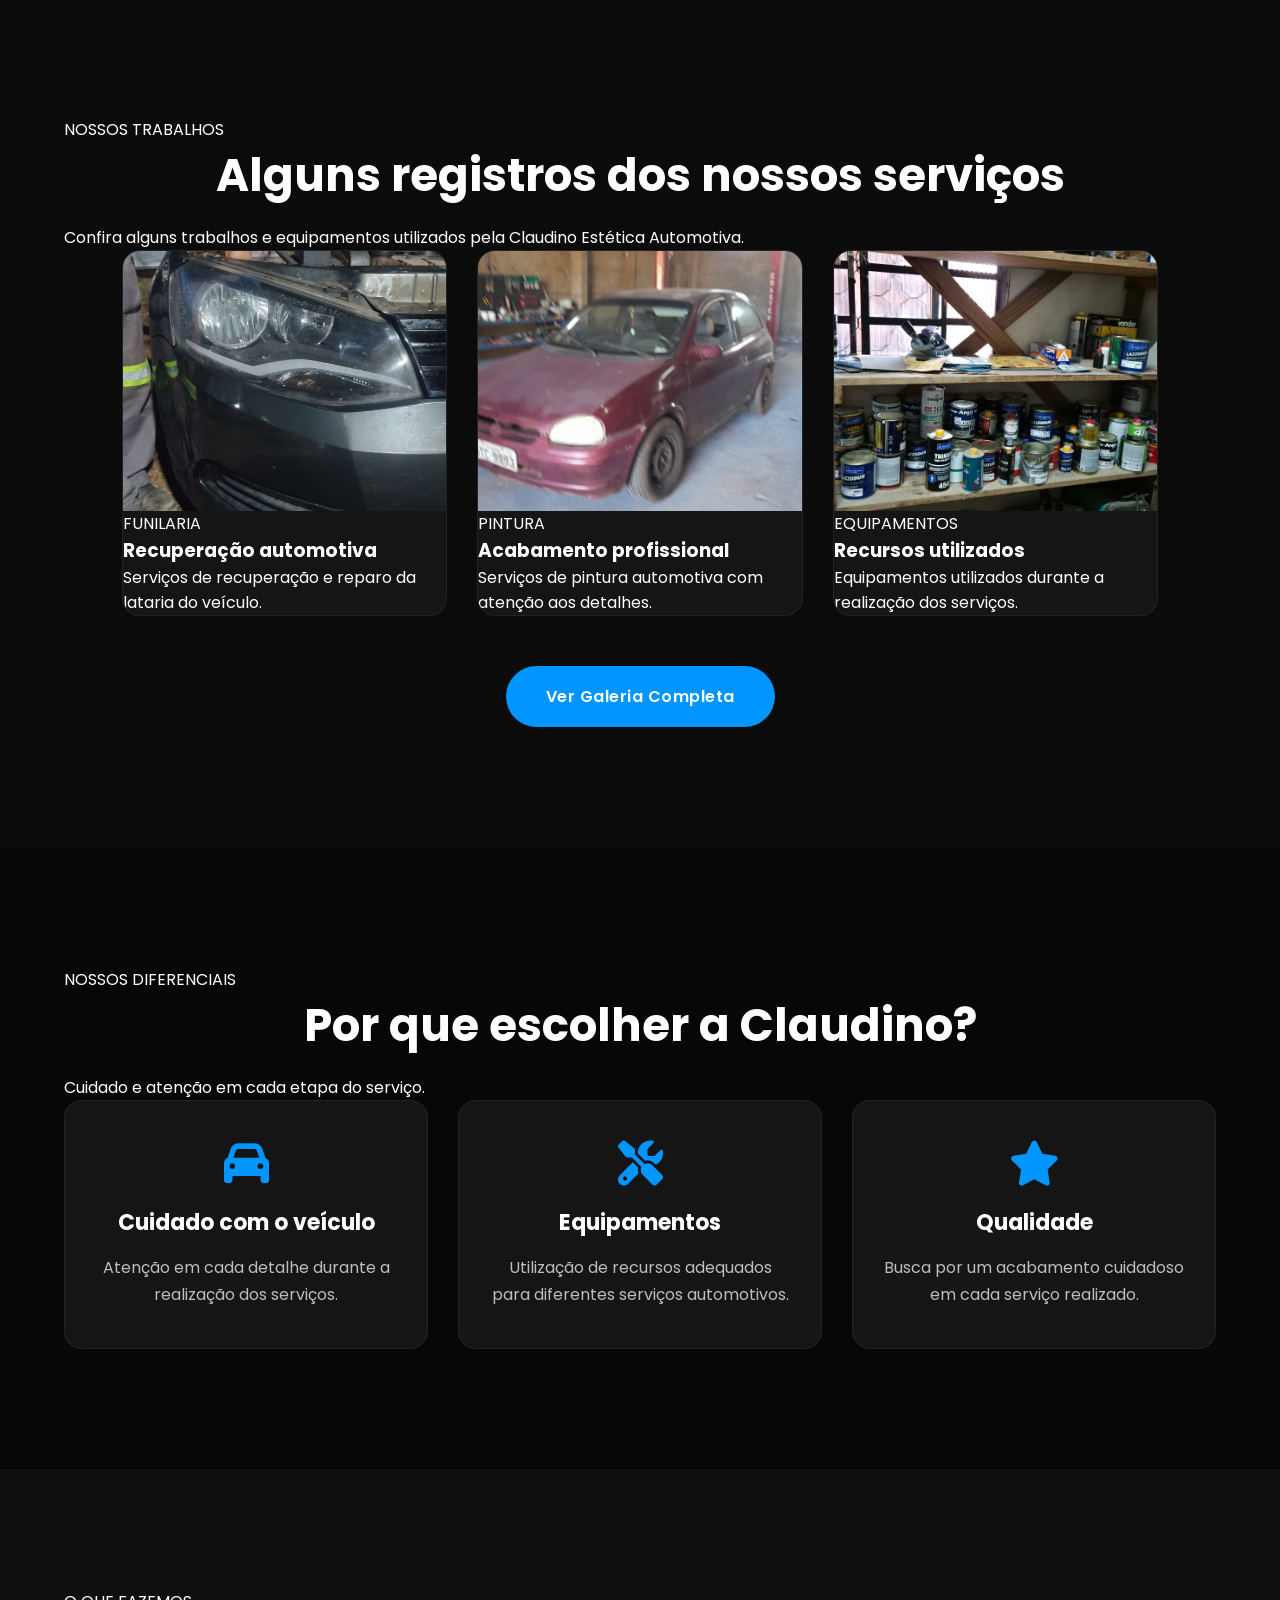
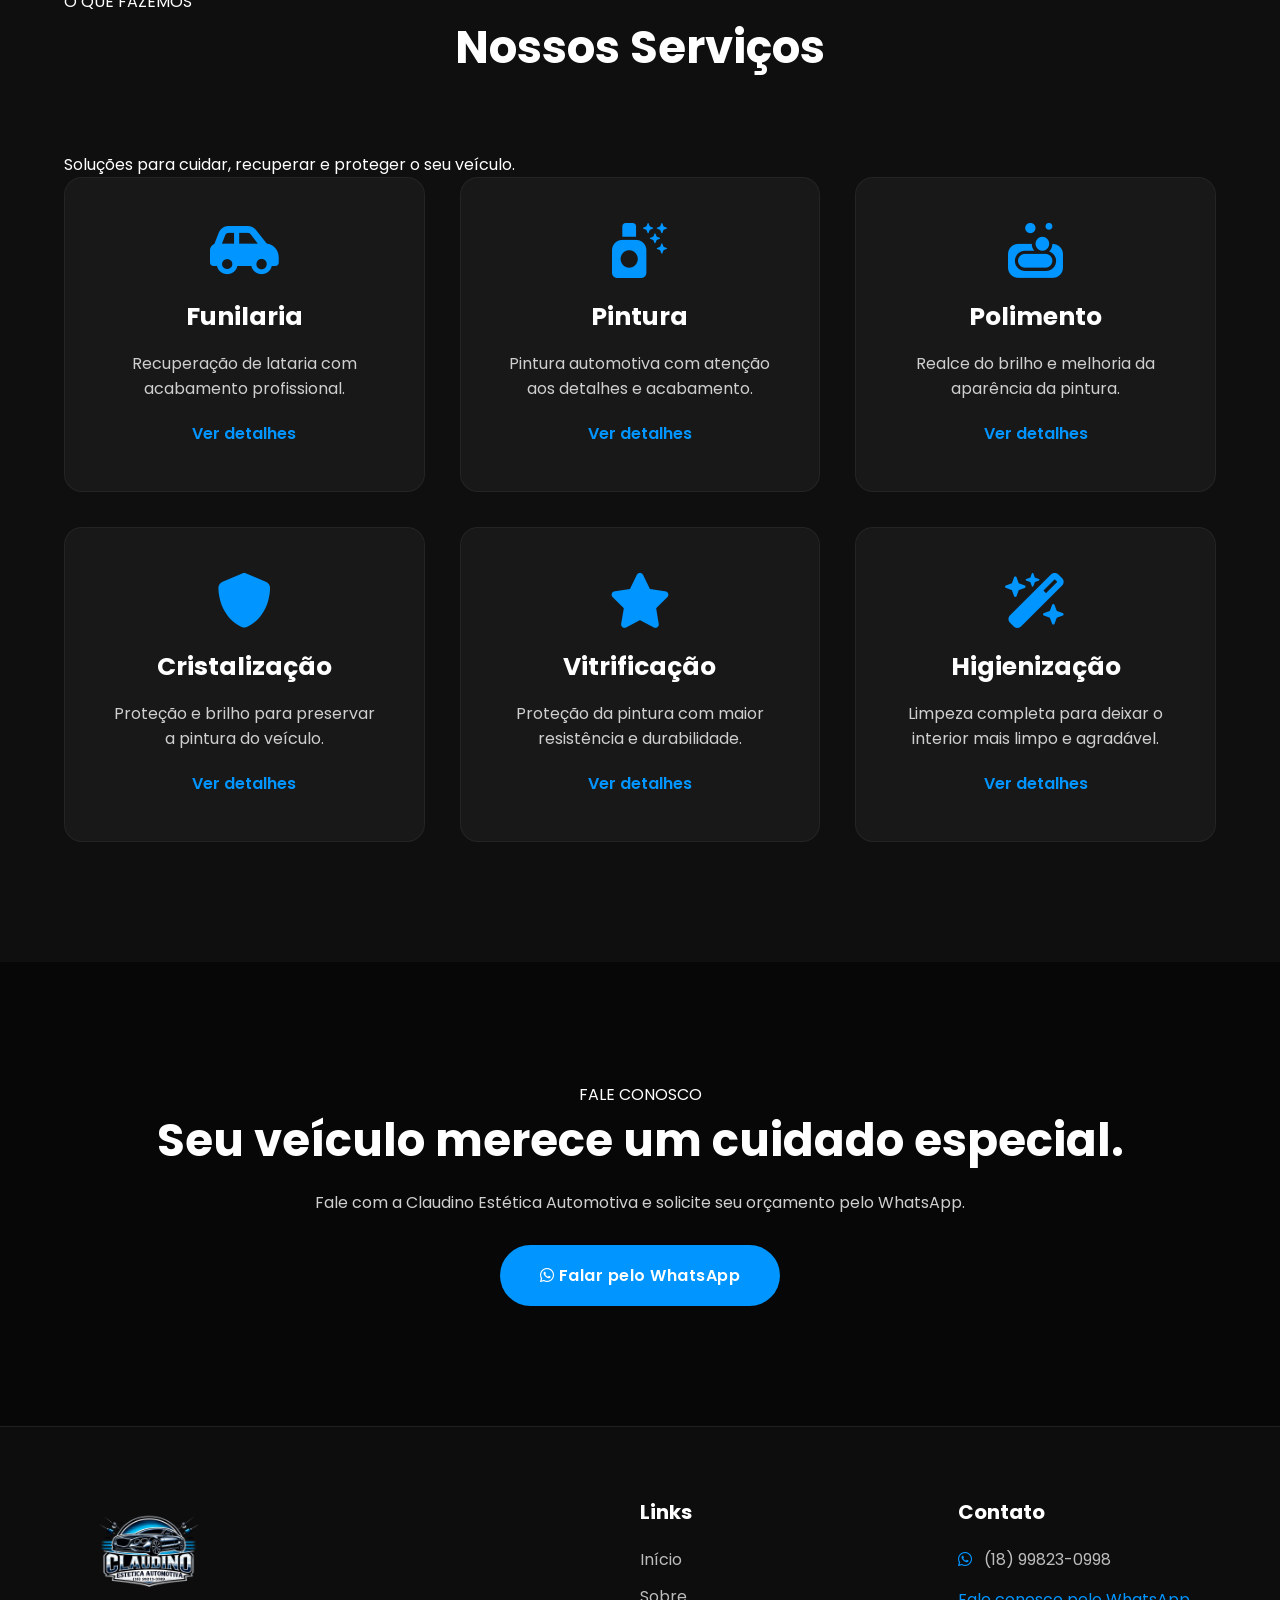
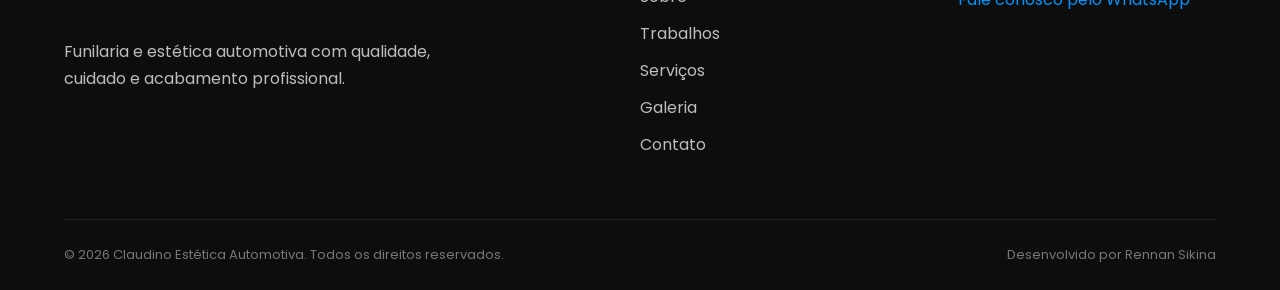
==== commit 62667e97: "mudando a galeria" ====
--- a/index.html
+++ b/index.html
@@ -14,6 +14,7 @@
 
     <link rel="preconnect" href="https://fonts.googleapis.com">
     <link rel="preconnect" href="https://fonts.gstatic.com" crossorigin>
+
     <link href="https://fonts.googleapis.com/css2?family=Poppins:wght@300;400;500;600;700;800&display=swap"
         rel="stylesheet">
 
@@ -23,44 +24,92 @@
 
 <body>
 
+
+    <!-- CABEÇALHO -->
+
     <header>
+
         <div class="container">
 
             <a href="#inicio" class="logo">
                 <img src="img/logo.png" alt="Logo Claudino">
             </a>
 
+
             <nav>
+
                 <ul>
-                    <li><a href="#inicio">Início</a></li>
-                    <li><a href="#sobre">Sobre</a></li>
-                    <li><a href="#trabalhos">Estrutura</a></li>
-                    <li><a href="#servicos">Serviços</a></li>
-                    <li><a href="#contato">Contato</a></li>
+
+                    <li>
+                        <a href="#inicio">Início</a>
+                    </li>
+
+                    <li>
+                        <a href="#sobre">Sobre</a>
+                    </li>
+
+                    <li>
+                        <a href="#trabalhos">Estrutura</a>
+                    </li>
+
+                    <li>
+                        <a href="#servicos">Serviços</a>
+                    </li>
+
+                    <li>
+                        <a href="galeria.html">Galeria</a>
+                    </li>
+
+                    <li>
+                        <a href="#contato">Contato</a>
+                    </li>
+
                 </ul>
+
             </nav>
 
+
             <div class="header-botoes">
 
-                <a class="btn-menu" href="https://wa.me/5518998230998" target="_blank">
+                <a class="btn-menu"
+                    href="https://wa.me/5518998230998"
+                    target="_blank">
+
                     Orçamento
+
                 </a>
 
+
                 <button class="menu-mobile" aria-label="Abrir menu">
+
                     <i class="fa-solid fa-bars"></i>
+
                 </button>
 
             </div>
 
         </div>
+
     </header>
 
+    <!-- HERO -->
 
     <section id="inicio" class="hero">
+
         <div class="overlay"></div>
 
+
         <div class="hero-content">
-            <h1>Funilaria & Estética Automotiva Premium</h1>
+
+            <span class="hero-subtitulo">
+                CLAUDINO ESTÉTICA AUTOMOTIVA
+            </span>
+
+
+            <h1>
+                Funilaria & Estética Automotiva Premium
+            </h1>
+
 
             <p>
                 Recuperamos a beleza do seu veículo com acabamento profissional.
@@ -71,17 +120,25 @@
                 <a href="https://wa.me/5518998230998"
                     class="btn-primary"
                     target="_blank">
+
                     Solicitar Orçamento
+
                 </a>
 
-                <a href="#trabalhos" class="btn-secondary">
-                    Ver Trabalhos
+                <a href="#servicos"
+                    class="btn-secondary">
+
+                    Ver Serviços
+
                 </a>
 
             </div>
+
         </div>
+
     </section>
 
+    <!-- SOBRE -->
 
     <section id="sobre">
 
@@ -89,23 +146,65 @@
 
             <div class="sobre-texto">
 
-                <span>Quem Somos</span>
+                <span>
+                    Quem Somos
+                </span>
+
 
                 <h2>
                     Qualidade, confiança e acabamento impecável.
                 </h2>
 
+
                 <p>
-                    A Claudino Estética Automotiva atua com serviços de funilaria,
-                    pintura automotiva, polimento, cristalização e recuperação
-                    estética de veículos.
+                    A Claudino Estética Automotiva atua com serviços de
+                    funilaria, pintura automotiva, polimento, cristalização
+                    e recuperação estética de veículos.
                 </p>
 
-            </div>
+
+                <div class="sobre-diferenciais">
+
+                    <div class="diferencial">
+
+                        <i class="fa-solid fa-check"></i>
+
+                        <span>
+                            Atendimento profissional
+                        </span>
+
+                    </div>
+
+                    <div class="diferencial">
+
+                        <i class="fa-solid fa-check"></i>
+
+                        <span>
+                            Cuidado em cada serviço
+                        </span>
+
+                    </div>
+
+
+                    <div class="diferencial">
+
+                        <i class="fa-solid fa-check"></i>
+
+                        <span>
+                            Atenção aos detalhes
+                        </span>
+
+                    </div>
+
+                </div>
+
+            </div>
+
 
             <div class="sobre-img">
 
-                <img src="img/oficina.jpeg" alt="Oficina">
+                <img src="img/oficina.jpeg"
+                    alt="Claudino Estética Automotiva">
 
             </div>
 
@@ -114,26 +213,144 @@
     </section>
 
 
+
+    <!-- TRABALHOS -->
+
     <section id="trabalhos">
 
-        <h2>Conheça Nossa Estrutura</h2>
-
-        <div class="slider">
-
-            <div class="slide">
-                <img src="img/oficina.jpeg" alt="Oficina">
-            </div>
-
-            <div class="slide">
-                <img src="img/oficina1.jpeg" alt="Oficina">
-            </div>
-
-            <div class="slide">
-                <img src="img/equipe.jpeg" alt="Equipe">
-            </div>
-
-            <div class="slide">
-                <img src="img/equipamentos.jpeg" alt="Equipamentos">
+        <div class="container">
+
+            <div class="trabalhos-topo">
+
+                <span>
+                    NOSSOS TRABALHOS
+                </span>
+
+
+                <h2>
+                    Alguns registros dos nossos serviços
+                </h2>
+
+
+                <p>
+                    Confira alguns trabalhos e equipamentos utilizados
+                    pela Claudino Estética Automotiva.
+                </p>
+
+            </div>
+
+
+            <div class="trabalhos-grid">
+
+
+                <!-- FUNILARIA -->
+
+                <div class="trabalho-card">
+
+                    <div class="trabalho-imagem">
+
+                        <img src="img/funilaria-01.jpg"
+                            alt="Serviço de funilaria automotiva">
+
+                    </div>
+
+                    <div class="trabalho-conteudo">
+
+                        <span>
+                            FUNILARIA
+                        </span>
+
+
+                        <h3>
+                            Recuperação automotiva
+                        </h3>
+
+
+                        <p>
+                            Serviços de recuperação e reparo da
+                            lataria do veículo.
+                        </p>
+
+                    </div>
+
+                </div>
+
+
+                <!-- PINTURA -->
+
+                <div class="trabalho-card">
+
+                    <div class="trabalho-imagem">
+
+                        <img src="img/pintura-01.jpg"
+                            alt="Serviço de pintura automotiva">
+
+                    </div>
+
+
+                    <div class="trabalho-conteudo">
+
+                        <span>
+                            PINTURA
+                        </span>
+
+
+                        <h3>
+                            Acabamento profissional
+                        </h3>
+
+
+                        <p>
+                            Serviços de pintura automotiva com
+                            atenção aos detalhes.
+                        </p>
+
+                    </div>
+
+                </div>
+
+                <!-- EQUIPAMENTOS -->
+
+                <div class="trabalho-card">
+
+                    <div class="trabalho-imagem">
+
+                        <img src="img/equipamentos.jpeg"
+                            alt="Equipamento utilizado nos serviços automotivos">
+
+                    </div>
+
+                    <div class="trabalho-conteudo">
+
+                        <span>
+                            EQUIPAMENTOS
+                        </span>
+
+                        <h3>
+                            Recursos utilizados
+                        </h3>
+
+                        <p>
+                            Equipamentos utilizados durante a
+                            realização dos serviços.
+                        </p>
+
+                    </div>
+
+                </div>
+
+
+            </div>
+
+            <div class="trabalhos-botao">
+
+                <a href="galeria.html"
+                    class="btn-primary">
+
+                    Ver Galeria Completa
+
+                </a>
+
             </div>
 
         </div>
@@ -141,110 +358,251 @@
     </section>
 
 
+    <!-- POR QUE ESCOLHER -->
+
+    <section id="diferenciais">
+
+        <div class="container">
+
+            <div class="diferenciais-topo">
+
+                <span>
+                    NOSSOS DIFERENCIAIS
+                </span>
+
+                <h2>
+                    Por que escolher a Claudino?
+                </h2>
+
+                <p>
+                    Cuidado e atenção em cada etapa do serviço.
+                </p>
+
+            </div>
+
+            <div class="diferenciais-grid">
+
+
+                <div class="diferencial-card">
+
+                    <i class="fa-solid fa-car"></i>
+
+                    <h3>
+                        Cuidado com o veículo
+                    </h3>
+
+                    <p>
+                        Atenção em cada detalhe durante a realização
+                        dos serviços.
+                    </p>
+
+                </div>
+
+                <div class="diferencial-card">
+
+                    <i class="fa-solid fa-screwdriver-wrench"></i>
+
+                    <h3>
+                        Equipamentos
+                    </h3>
+
+                    <p>
+                        Utilização de recursos adequados para
+                        diferentes serviços automotivos.
+                    </p>
+
+                </div>
+
+                <div class="diferencial-card">
+
+                    <i class="fa-solid fa-star"></i>
+
+                    <h3>
+                        Qualidade
+                    </h3>
+
+                    <p>
+                        Busca por um acabamento cuidadoso em
+                        cada serviço realizado.
+                    </p>
+
+                </div>
+
+            </div>
+
+        </div>
+
+    </section>
+
+    <!-- SERVIÇOS -->
+
     <section id="servicos">
 
-        <h2>Nossos Serviços</h2>
-
-        <div class="cards">
-
-            <div class="card">
-
-                <i class="fa-solid fa-car-side"></i>
-
-                <h3>Funilaria</h3>
+        <div class="container">
+
+            <div class="servicos-topo">
+
+                <span>
+                    O QUE FAZEMOS
+                </span>
+
+                <h2>
+                    Nossos Serviços
+                </h2>
 
                 <p>
-                    Recuperação de lataria com acabamento profissional.
+                    Soluções para cuidar, recuperar e proteger
+                    o seu veículo.
                 </p>
 
-                <a href="funilaria.html" class="btn-detalhes">
-                    Ver detalhes
-                </a>
-
-            </div>
-
-
-            <div class="card">
-
-                <i class="fa-solid fa-spray-can-sparkles"></i>
-
-                <h3>Pintura</h3>
-
-                <p>
-                    Pintura automotiva com padrão original de fábrica.
-                </p>
-
-                <a href="pintura.html" class="btn-detalhes">
-                    Ver detalhes
-                </a>
-
-            </div>
-
-
-            <div class="card">
-
-                <i class="fa-solid fa-soap"></i>
-
-                <h3>Polimento</h3>
-
-                <p>
-                    Remoção de riscos leves e brilho intenso.
-                </p>
-
-                <a href="polimento.html" class="btn-detalhes">
-                    Ver detalhes
-                </a>
-
-            </div>
-
-
-            <div class="card">
-
-                <i class="fa-solid fa-shield"></i>
-
-                <h3>Cristalização</h3>
-
-                <p>
-                    Proteção da pintura contra sol e chuva.
-                </p>
-
-                <a href="cristalizacao.html" class="btn-detalhes">
-                    Ver detalhes
-                </a>
-
-            </div>
-
-
-            <div class="card">
-
-                <i class="fa-solid fa-star"></i>
-
-                <h3>Vitrificação</h3>
-
-                <p>
-                    Proteção cerâmica com alta durabilidade.
-                </p>
-
-                <a href="vitrificacao.html" class="btn-detalhes">
-                    Ver detalhes
-                </a>
-
-            </div>
-
-
-            <div class="card">
-
-                <i class="fa-solid fa-wand-magic-sparkles"></i>
-
-                <h3>Higienização</h3>
-
-                <p>
-                    Limpeza completa do interior do veículo.
-                </p>
-
-                <a href="higienizacao.html" class="btn-detalhes">
-                    Ver detalhes
-                </a>
+            </div>
+
+            <div class="cards">
+
+                <!-- FUNILARIA -->
+
+                <div class="card">
+
+                    <i class="fa-solid fa-car-side"></i>
+
+                    <h3>
+                        Funilaria
+                    </h3>
+
+                    <p>
+                        Recuperação de lataria com acabamento
+                        profissional.
+                    </p>
+
+                    <a href="funilaria.html"
+                        class="btn-detalhes">
+
+                        Ver detalhes
+
+                    </a>
+
+                </div>
+
+                <!-- PINTURA -->
+
+                <div class="card">
+
+                    <i class="fa-solid fa-spray-can-sparkles"></i>
+
+                    <h3>
+                        Pintura
+                    </h3>
+
+                    <p>
+                        Pintura automotiva com atenção aos
+                        detalhes e acabamento.
+                    </p>
+
+                    <a href="pintura.html"
+                        class="btn-detalhes">
+
+                        Ver detalhes
+
+                    </a>
+
+                </div>
+
+                <!-- POLIMENTO -->
+
+                <div class="card">
+
+                    <i class="fa-solid fa-soap"></i>
+
+                    <h3>
+                        Polimento
+                    </h3>
+
+                    <p>
+                        Realce do brilho e melhoria da aparência
+                        da pintura.
+                    </p>
+
+                    <a href="polimento.html"
+                        class="btn-detalhes">
+
+                        Ver detalhes
+
+                    </a>
+
+                </div>
+
+                <!-- CRISTALIZAÇÃO -->
+
+                <div class="card">
+
+                    <i class="fa-solid fa-shield"></i>
+
+                    <h3>
+                        Cristalização
+                    </h3>
+
+                    <p>
+                        Proteção e brilho para preservar a
+                        pintura do veículo.
+                    </p>
+
+                    <a href="cristalizacao.html"
+                        class="btn-detalhes">
+
+                        Ver detalhes
+
+                    </a>
+
+                </div>
+
+                <!-- VITRIFICAÇÃO -->
+
+                <div class="card">
+
+                    <i class="fa-solid fa-star"></i>
+
+                    <h3>
+                        Vitrificação
+                    </h3>
+
+                    <p>
+                        Proteção da pintura com maior resistência
+                        e durabilidade.
+                    </p>
+
+                    <a href="vitrificacao.html"
+                        class="btn-detalhes">
+
+                        Ver detalhes
+
+                    </a>
+
+                </div>
+
+                <!-- HIGIENIZAÇÃO -->
+
+                <div class="card">
+
+                    <i class="fa-solid fa-wand-magic-sparkles"></i>
+
+                    <h3>
+                        Higienização
+                    </h3>
+
+                    <p>
+                        Limpeza completa para deixar o interior
+                        mais limpo e agradável.
+                    </p>
+
+                    <a href="higienizacao.html"
+                        class="btn-detalhes">
+
+                        Ver detalhes
+
+                    </a>
+
+                </div>
+
 
             </div>
 
@@ -252,47 +610,59 @@
 
     </section>
 
+    <!-- CONTATO -->
 
     <section id="contato">
 
         <div class="container">
 
-            <h2>Entre em Contato</h2>
+            <span>
+                FALE CONOSCO
+            </span>
+
+            <h2>
+                Seu veículo merece um cuidado especial.
+            </h2>
 
             <p>
-                Solicite um orçamento sem compromisso pelo WhatsApp.
+                Fale com a Claudino Estética Automotiva e
+                solicite seu orçamento pelo WhatsApp.
             </p>
 
             <a href="https://wa.me/5518998230998"
                 class="btn-primary"
                 target="_blank">
-                Falar com Especialista
+
+                <i class="fa-brands fa-whatsapp"></i>
+
+                Falar pelo WhatsApp
             </a>
 
         </div>
 
     </section>
 
+    <!-- WHATSAPP FLUTUANTE -->
 
     <a href="https://wa.me/5518998230998"
         target="_blank"
-        class="whats-flutuante">
+        class="whats-flutuante"
+        aria-label="Falar com a Claudino pelo WhatsApp">
 
         <i class="fa-brands fa-whatsapp"></i>
 
     </a>
 
+    <!-- RODAPÉ -->
 
     <footer>
 
         <div class="container">
-
             <div class="footer-conteudo">
 
                 <div class="footer-logo">
-
-                    <img src="img/logo.png" alt="Logo Claudino">
-
+                    <img src="img/logo.png"
+                        alt="Logo Claudino">
                     <p>
                         Funilaria e estética automotiva com qualidade,
                         cuidado e acabamento profissional.
@@ -300,38 +670,60 @@
 
                 </div>
 
-
                 <div class="footer-links">
 
-                    <h3>Links</h3>
-
-                    <a href="#inicio">Início</a>
-                    <a href="#sobre">Sobre</a>
-                    <a href="#trabalhos">Estrutura</a>
-                    <a href="#servicos">Serviços</a>
-                    <a href="#contato">Contato</a>
-
-                </div>
-
+                    <h3>
+                        Links
+                    </h3>
+
+                    <a href="#inicio">
+                        Início
+                    </a>
+                    <a href="#sobre">
+                        Sobre
+                    </a>
+
+                    <a href="#trabalhos">
+                        Trabalhos
+                    </a>
+
+                    <a href="#servicos">
+                        Serviços
+                    </a>
+
+                    <a href="galeria.html">
+                        Galeria
+                    </a>
+
+                    <a href="#contato">
+                        Contato
+                    </a>
+
+                </div>
 
                 <div class="footer-contato">
 
-                    <h3>Contato</h3>
-
-                    <p>
+                    <h3>
+                        Contato
+                    </h3>
+
+                    <p>
+
                         <i class="fa-brands fa-whatsapp"></i>
+
                         (18) 99823-0998
+
                     </p>
 
                     <a href="https://wa.me/5518998230998"
                         target="_blank">
                         Fale conosco pelo WhatsApp
-                    </a>
-
-                </div>
-
-            </div>
-
+
+                    </a>
+
+                </div>
+
+            </div>
 
             <div class="footer-baixo">
 
@@ -340,6 +732,7 @@
                     Todos os direitos reservados.
                 </p>
 
+
                 <p>
                     Desenvolvido por Rennan Sikina
                 </p>
@@ -350,7 +743,6 @@
 
     </footer>
 
-
     <script src="script.js"></script>
 
 </body>
--- a/style.css
+++ b/style.css
@@ -1,4 +1,5 @@
- /* RESET & CONFIGURAÇÕES GERAIS */
+/* RESET & CONFIGURAÇÕES GERAIS */
+
 * {
     margin: 0;
     padding: 0;
@@ -12,7 +13,7 @@
 body {
     font-family: 'Poppins', sans-serif;
     background: #070707;
-    color: #FFF;
+    color: #fff;
     overflow-x: hidden;
 }
 
@@ -22,20 +23,25 @@
     margin: auto;
 }
 
+
 /* CABEÇALHO */
+
 header {
     position: fixed;
     top: 0;
     left: 0;
     width: 100%;
     z-index: 999;
+
     background: rgba(7, 7, 7, 0.85);
     backdrop-filter: blur(15px);
+
     border-bottom: 1px solid rgba(255, 255, 255, 0.08);
 }
 
 header .container {
     height: 90px;
+
     display: flex;
     justify-content: space-between;
     align-items: center;
@@ -45,7 +51,9 @@
     width: 170px;
 }
 
+
 /* NAVEGAÇÃO */
+
 nav {
     display: flex;
 }
@@ -60,6 +68,7 @@
     color: #fff;
     text-decoration: none;
     font-weight: 500;
+
     transition: 0.3s;
 }
 
@@ -67,37 +76,52 @@
     color: #0095ff;
 }
 
+
 /* BOTÕES DO CABEÇALHO */
+
 .header-botoes {
     display: flex;
     align-items: center;
     gap: 12px;
 }
 
+
 /* MENU MOBILE */
+
 .menu-mobile {
     display: none;
+
     background: none;
     border: none;
+
     color: #fff;
     font-size: 28px;
+
     cursor: pointer;
 }
 
+
 /* BOTÕES GERAIS */
+
 .btn-primary,
 .btn-secondary,
 .btn-menu {
     text-decoration: none;
     font-weight: 600;
     letter-spacing: 0.5px;
+
     transition: 0.3s;
     display: inline-block;
 }
 
+
+/* BOTÃO ORÇAMENTO */
+
 .btn-menu {
     padding: 13px 30px;
+
     border-radius: 30px;
+
     background: #0095ff;
     color: #fff;
 }
@@ -107,11 +131,16 @@
     box-shadow: 0 0 20px #0095ff;
 }
 
+
+/* BOTÃO PRINCIPAL */
+
 .btn-primary {
     padding: 18px 40px;
+
     border-radius: 40px;
+
     background: #0095ff;
-    color: white;
+    color: #fff;
 }
 
 .btn-primary:hover {
@@ -119,9 +148,14 @@
     box-shadow: 0 0 30px #0095ff;
 }
 
+
+/* BOTÃO SECUNDÁRIO */
+
 .btn-secondary {
     padding: 18px 40px;
+
     border-radius: 40px;
+
     border: 2px solid #fff;
     color: #fff;
 }
@@ -131,422 +165,816 @@
     color: #000;
 }
 
+
 /* BANNER / HERO */
+
 .hero {
     min-height: 100vh;
+
     background: url("img/banner.jpg") center/cover no-repeat;
+
     position: relative;
+
     display: flex;
     justify-content: center;
     align-items: center;
+
     text-align: center;
+
     padding: 0 20px;
 }
 
 .overlay {
     position: absolute;
     inset: 0;
+
     background: rgba(0, 0, 0, 0.70);
 }
 
 .hero-content {
     position: relative;
     z-index: 2;
+
     max-width: 900px;
 }
+
+
+/* PEQUENO TEXTO DO HERO */
+
+.hero-subtitulo {
+    display: block;
+
+    color: #0095ff;
+
+    font-size: 15px;
+    font-weight: 700;
+
+    letter-spacing: 2px;
+
+    margin-bottom: 15px;
+}
+
 
 .hero h1 {
     font-size: clamp(2.7rem, 6vw, 4.3rem);
+
     font-weight: 800;
+
     margin-bottom: 20px;
 }
+
 
 .hero p {
     font-size: clamp(1rem, 2vw, 1.3rem);
+
     color: #d4d4d4;
+
     margin-bottom: 40px;
 }
+
 
 .hero-buttons {
     display: flex;
     justify-content: center;
+
     gap: 20px;
 }
 
+
 /* SEÇÃO SOBRE */
+
 #sobre {
     padding: 120px 0;
 }
 
 #sobre .container {
     display: grid;
+
     grid-template-columns: 1fr 1fr;
+
     gap: 70px;
+
     align-items: center;
 }
+
+
+.sobre-texto span {
+    color: #0095ff;
+
+    font-weight: 700;
+
+    letter-spacing: 1px;
+}
+
+
+.sobre-texto h2 {
+    font-size: 45px;
+
+    margin: 20px 0;
+}
+
+
+.sobre-texto p {
+    color: #cfcfcf;
+
+    line-height: 1.8;
+
+    margin-bottom: 30px;
+}
+
+
+/* DIFERENCIAIS DO SOBRE */
+
+.sobre-diferenciais {
+    display: grid;
+
+    grid-template-columns: repeat(3, 1fr);
+
+    gap: 20px;
+
+    margin-top: 30px;
+}
+
+
+.sobre-diferencial {
+    background: #111;
+
+    border: 1px solid rgba(255, 255, 255, 0.06);
+
+    border-radius: 12px;
+
+    padding: 20px;
+
+    text-align: center;
+}
+
+
+.sobre-diferencial i {
+    color: #0095ff;
+
+    font-size: 25px;
+
+    margin-bottom: 10px;
+}
+
+
+.sobre-diferencial h3 {
+    font-size: 15px;
+}
+
 
 .sobre-img img {
     width: 100%;
+
     height: 450px;
+
     object-fit: cover;
+
     border-radius: 20px;
+
     box-shadow: 0 15px 35px rgba(0, 0, 0, 0.4);
 }
 
-.sobre-texto span {
-    color: #0095ff;
-    font-weight: 700;
-}
-
-.sobre-texto h2 {
-    font-size: 45px;
-    margin: 20px 0;
-}
-
-.sobre-texto p {
-    color: #cfcfcf;
-    line-height: 1.8;
-}
-
-/* SEÇÃO TRABALHOS / ESTRUTURA */
+
+/* SEÇÃO NOSSOS TRABALHOS */
+
 #trabalhos {
     padding: 120px 0;
-}
+
+    background: #0b0b0b;
+}
+
 
 #trabalhos h2 {
     text-align: center;
+
     font-size: 45px;
-    margin-bottom: 60px;
-}
-
-.slider {
-    display: flex;
-    justify-content: flex-start;
+
+    margin-bottom: 15px;
+}
+
+
+.trabalhos-subtitulo {
+    text-align: center;
+
+    color: #bdbdbd;
+
+    max-width: 700px;
+
+    margin: 0 auto 60px;
+
+    line-height: 1.7;
+}
+
+
+/* GRID DOS TRABALHOS */
+
+.trabalhos-grid {
+    width: 90%;
+    max-width: 1200px;
+
+    margin: auto;
+
+    display: grid;
+
+    grid-template-columns: repeat(3, 1fr);
+
     gap: 30px;
-    overflow-x: auto;
-    width: 90%;
-    margin: auto;
-    padding: 10px 10px 20px;
-}
-
-.slider::-webkit-scrollbar {
-    height: 8px;
-}
-
-.slider::-webkit-scrollbar-thumb {
-    background: #0095ff;
-    border-radius: 20px;
-}
-
-.slide {
-    width: 400px;
-    height: 280px;
-    flex-shrink: 0;
+}
+
+
+/* CARD DOS TRABALHOS */
+
+.trabalho-card {
+    background: #151515;
+
+    border-radius: 18px;
+
     overflow: hidden;
-    border-radius: 20px;
-    background: #1b1b1b;
-    box-shadow: 0 20px 40px rgba(0, 0, 0, 0.45);
+
+    border: 1px solid rgba(255, 255, 255, 0.06);
+
+    transition: 0.35s;
+}
+
+
+.trabalho-card:hover {
+    transform: translateY(-8px);
+
+    box-shadow: 0 15px 35px rgba(0, 149, 255, 0.20);
+}
+
+
+/* IMAGEM DO TRABALHO */
+
+.trabalho-imagem {
+    width: 100%;
+
+    height: 260px;
+
+    overflow: hidden;
+
+    background: #111;
+}
+
+
+.trabalho-imagem img {
+    width: 100%;
+
+    height: 100%;
+
+    object-fit: cover;
+
+    display: block;
+
     transition: 0.4s;
-    display: flex;
-    justify-content: center;
-    align-items: center;
-}
-
-.slide:hover {
-    transform: translateY(-8px) scale(1.03);
-    box-shadow: 0 0 30px rgba(0, 149, 255, 0.45);
-}
-
-.slide img {
-    width: 100%;
-    height: 100%;
-    object-fit: contain;
-    object-position: center;
-    display: block;
-}
+}
+
+
+.trabalho-card:hover .trabalho-imagem img {
+    transform: scale(1.05);
+}
+
+
+/* TEXTO DO CARD */
+
+.trabalho-info {
+    padding: 25px;
+}
+
+
+.trabalho-info h3 {
+    font-size: 22px;
+
+    margin-bottom: 10px;
+}
+
+
+.trabalho-info p {
+    color: #bdbdbd;
+
+    line-height: 1.6;
+
+    font-size: 14px;
+}
+
+
+/* BOTÃO GALERIA */
+
+.trabalhos-botao {
+    text-align: center;
+
+    margin-top: 50px;
+}
+
+
+/* SEÇÃO DIFERENCIAIS */
+
+#diferenciais {
+    padding: 120px 0;
+}
+
+
+#diferenciais h2 {
+    text-align: center;
+
+    font-size: 45px;
+
+    margin-bottom: 15px;
+}
+
+
+.diferenciais-subtitulo {
+    text-align: center;
+
+    color: #bdbdbd;
+
+    max-width: 700px;
+
+    margin: 0 auto 60px;
+
+    line-height: 1.7;
+}
+
+
+.diferenciais-grid {
+    display: grid;
+
+    grid-template-columns: repeat(3, 1fr);
+
+    gap: 30px;
+}
+
+
+.diferencial-card {
+    background: #151515;
+
+    padding: 40px 30px;
+
+    border-radius: 18px;
+
+    text-align: center;
+
+    border: 1px solid rgba(255, 255, 255, 0.06);
+
+    transition: 0.35s;
+}
+
+
+.diferencial-card:hover {
+    transform: translateY(-8px);
+
+    border-color: rgba(0, 149, 255, 0.35);
+
+    box-shadow: 0 15px 35px rgba(0, 0, 0, 0.35);
+}
+
+
+.diferencial-card i {
+    color: #0095ff;
+
+    font-size: 45px;
+
+    margin-bottom: 20px;
+}
+
+
+.diferencial-card h3 {
+    font-size: 22px;
+
+    margin-bottom: 15px;
+}
+
+
+.diferencial-card p {
+    color: #bdbdbd;
+
+    line-height: 1.7;
+}
+
 
 /* SEÇÃO SERVIÇOS */
+
 #servicos {
     padding: 120px 0;
+
     background: #0f0f0f;
 }
+
 
 #servicos h2 {
     text-align: center;
+
     font-size: 45px;
+
     margin-bottom: 70px;
 }
+
 
 .cards {
     display: grid;
+
     grid-template-columns: repeat(auto-fit, minmax(280px, 1fr));
+
     gap: 35px;
 }
+
 
 .card {
     background: #181818;
+
     padding: 45px;
+
     border-radius: 18px;
+
     text-align: center;
+
     transition: 0.35s;
+
     border: 1px solid rgba(255, 255, 255, 0.05);
 }
+
 
 .card:hover {
     transform: translateY(-10px) scale(1.03);
+
     box-shadow: 0 0 35px rgba(0, 149, 255, 0.35);
 }
+
 
 .card i {
     font-size: 55px;
+
     color: #0095ff;
+
     margin-bottom: 20px;
 }
+
 
 .card h3 {
     font-size: 25px;
+
     margin-bottom: 15px;
 }
+
 
 .card p {
     color: #cfcfcf;
+
     margin-bottom: 20px;
 }
+
 
 .btn-detalhes {
     color: #0095ff;
+
     text-decoration: none;
+
     font-weight: 600;
 }
+
 
 .btn-detalhes:hover {
     text-decoration: underline;
 }
 
+
 /* SEÇÃO CONTATO */
+
 #contato {
     padding: 120px 0;
+
     text-align: center;
 }
+
 
 #contato h2 {
     font-size: 45px;
+
     margin-bottom: 15px;
 }
+
 
 #contato p {
     color: #cfcfcf;
+
     margin-bottom: 30px;
 }
 
+
 /* DETALHES DOS SERVIÇOS */
+
 #detalhe-servico {
     padding: 140px 0 60px;
 }
 
+
 #detalhe-servico h1 {
     font-size: 40px;
+
     margin: 20px 0;
 }
+
 
 #detalhe-servico p {
     color: #cfcfcf;
+
     line-height: 1.8;
+
     margin-bottom: 15px;
+
     max-width: 800px;
 }
+
 
 .btn-voltar {
     color: #0095ff;
+
     text-decoration: none;
+
     font-weight: 600;
 }
+
 
 .servico-botao {
     margin-top: 30px;
 }
 
+
 /* ANIMAÇÃO */
+
 section {
     animation: fadeUp 0.8s ease;
 }
 
+
 @keyframes fadeUp {
+
     from {
         opacity: 0;
+
         transform: translateY(40px);
     }
 
     to {
         opacity: 1;
+
         transform: translateY(0);
     }
 }
 
+
 /* CELULAR */
+
 @media (max-width: 900px) {
 
     header .container {
         height: 80px;
     }
 
+
     .logo img {
         width: 140px;
     }
 
+
     nav {
         display: block;
     }
 
+
     .header-botoes {
         display: flex;
+
         align-items: center;
+
         gap: 12px;
     }
+
 
     .menu-mobile {
         display: block;
     }
 
+
     nav ul {
         display: none;
+
         position: absolute;
+
         top: 80px;
+
         left: 0;
+
         width: 100%;
+
         background: #0d0d0d;
+
         padding: 25px 0;
+
         flex-direction: column;
+
         align-items: center;
+
         gap: 20px;
+
         border-top: 1px solid rgba(255, 255, 255, 0.08);
     }
+
 
     nav ul.menu-aberto {
         display: flex;
     }
 
+
     nav a {
         font-size: 16px;
     }
 
+
     .btn-menu {
         padding: 10px 18px;
+
         font-size: 14px;
     }
+
 
     .hero {
         padding: 120px 20px 60px;
     }
 
+
     .hero-buttons {
         flex-direction: column;
+
         align-items: center;
     }
+
 
     #sobre .container {
         grid-template-columns: 1fr;
+
         text-align: center;
     }
+
+
+    .sobre-diferenciais {
+        grid-template-columns: 1fr;
+    }
+
+
+    .trabalhos-grid {
+        grid-template-columns: 1fr;
+
+        width: 90%;
+    }
+
+
+    .trabalho-imagem {
+        height: 280px;
+    }
+
+
+    .diferenciais-grid {
+        grid-template-columns: 1fr;
+    }
+
 
     .cards {
         grid-template-columns: 1fr;
     }
 
-    .slide {
-        width: 90%;
-        height: 240px;
-    }
-}
+}
+
 
 /* RODAPÉ */
+
 footer {
     background: #0d0d0d;
+
     border-top: 1px solid rgba(255, 255, 255, 0.08);
+
     padding: 70px 0 25px;
 }
+
 
 .footer-conteudo {
     display: grid;
+
     grid-template-columns: 2fr 1fr 1fr;
+
     gap: 60px;
+
     padding-bottom: 50px;
 }
+
 
 .footer-logo img {
     width: 170px;
+
     margin-bottom: 20px;
 }
+
 
 .footer-logo p {
     color: #bdbdbd;
+
     max-width: 400px;
+
     line-height: 1.7;
 }
+
 
 .footer-links,
 .footer-contato {
     display: flex;
+
     flex-direction: column;
 }
+
 
 .footer-links h3,
 .footer-contato h3 {
     font-size: 20px;
+
     margin-bottom: 20px;
 }
+
 
 .footer-links a {
     color: #bdbdbd;
+
     text-decoration: none;
+
     margin-bottom: 12px;
+
     transition: 0.3s;
 }
+
 
 .footer-links a:hover {
     color: #0095ff;
 }
 
+
 .footer-contato p {
     color: #bdbdbd;
+
     margin-bottom: 15px;
 }
+
 
 .footer-contato i {
     color: #0095ff;
+
     margin-right: 8px;
 }
+
 
 .footer-contato a {
     color: #0095ff;
+
     text-decoration: none;
+
     transition: 0.3s;
 }
+
 
 .footer-contato a:hover {
     color: #fff;
 }
 
+
 .footer-baixo {
     border-top: 1px solid rgba(255, 255, 255, 0.08);
+
     padding-top: 25px;
+
     display: flex;
+
     justify-content: space-between;
+
     gap: 20px;
 }
+
 
 .footer-baixo p {
     color: #777;
+
     font-size: 13px;
 }
 
+
 /* RODAPÉ NO CELULAR */
+
 @media (max-width: 900px) {
 
     .footer-conteudo {
         grid-template-columns: 1fr 1fr;
+
         gap: 40px;
     }
+
 
     .footer-logo {
         grid-column: 1 / -1;
@@ -554,47 +982,87 @@
 
 }
 
+
 @media (max-width: 500px) {
 
     footer {
         padding: 50px 0 20px;
     }
 
+
     .footer-conteudo {
         grid-template-columns: 1fr;
+
         gap: 35px;
     }
+
 
     .footer-logo {
         grid-column: auto;
     }
 
+
     .footer-baixo {
         flex-direction: column;
+
         text-align: center;
     }
 
-}
+
+    .hero h1 {
+        font-size: 2.4rem;
+    }
+
+
+    .hero-subtitulo {
+        font-size: 12px;
+
+        letter-spacing: 1.5px;
+    }
+
+
+    #trabalhos h2,
+    #diferenciais h2,
+    #servicos h2,
+    #contato h2 {
+        font-size: 35px;
+    }
+
+
+    .trabalho-imagem {
+        height: 230px;
+    }
+
+}
+
 
 /* WHATSAPP FLUTUANTE */
+
 .whats-flutuante {
     position: fixed;
+
     right: 25px;
+
     bottom: 25px;
 
     width: 60px;
+
     height: 60px;
 
     display: flex;
+
     align-items: center;
+
     justify-content: center;
 
     background: #25d366;
+
     color: #fff;
 
     border-radius: 50%;
 
     font-size: 30px;
+
     text-decoration: none;
 
     z-index: 1000;
@@ -603,19 +1071,24 @@
 
     transition: 0.3s;
 }
+
 
 .whats-flutuante:hover {
     transform: scale(1.1);
 }
 
-/* CELULAR */
+
+/* WHATSAPP NO CELULAR */
+
 @media (max-width: 500px) {
 
     .whats-flutuante {
         width: 55px;
+
         height: 55px;
 
         right: 18px;
+
         bottom: 18px;
 
         font-size: 27px;
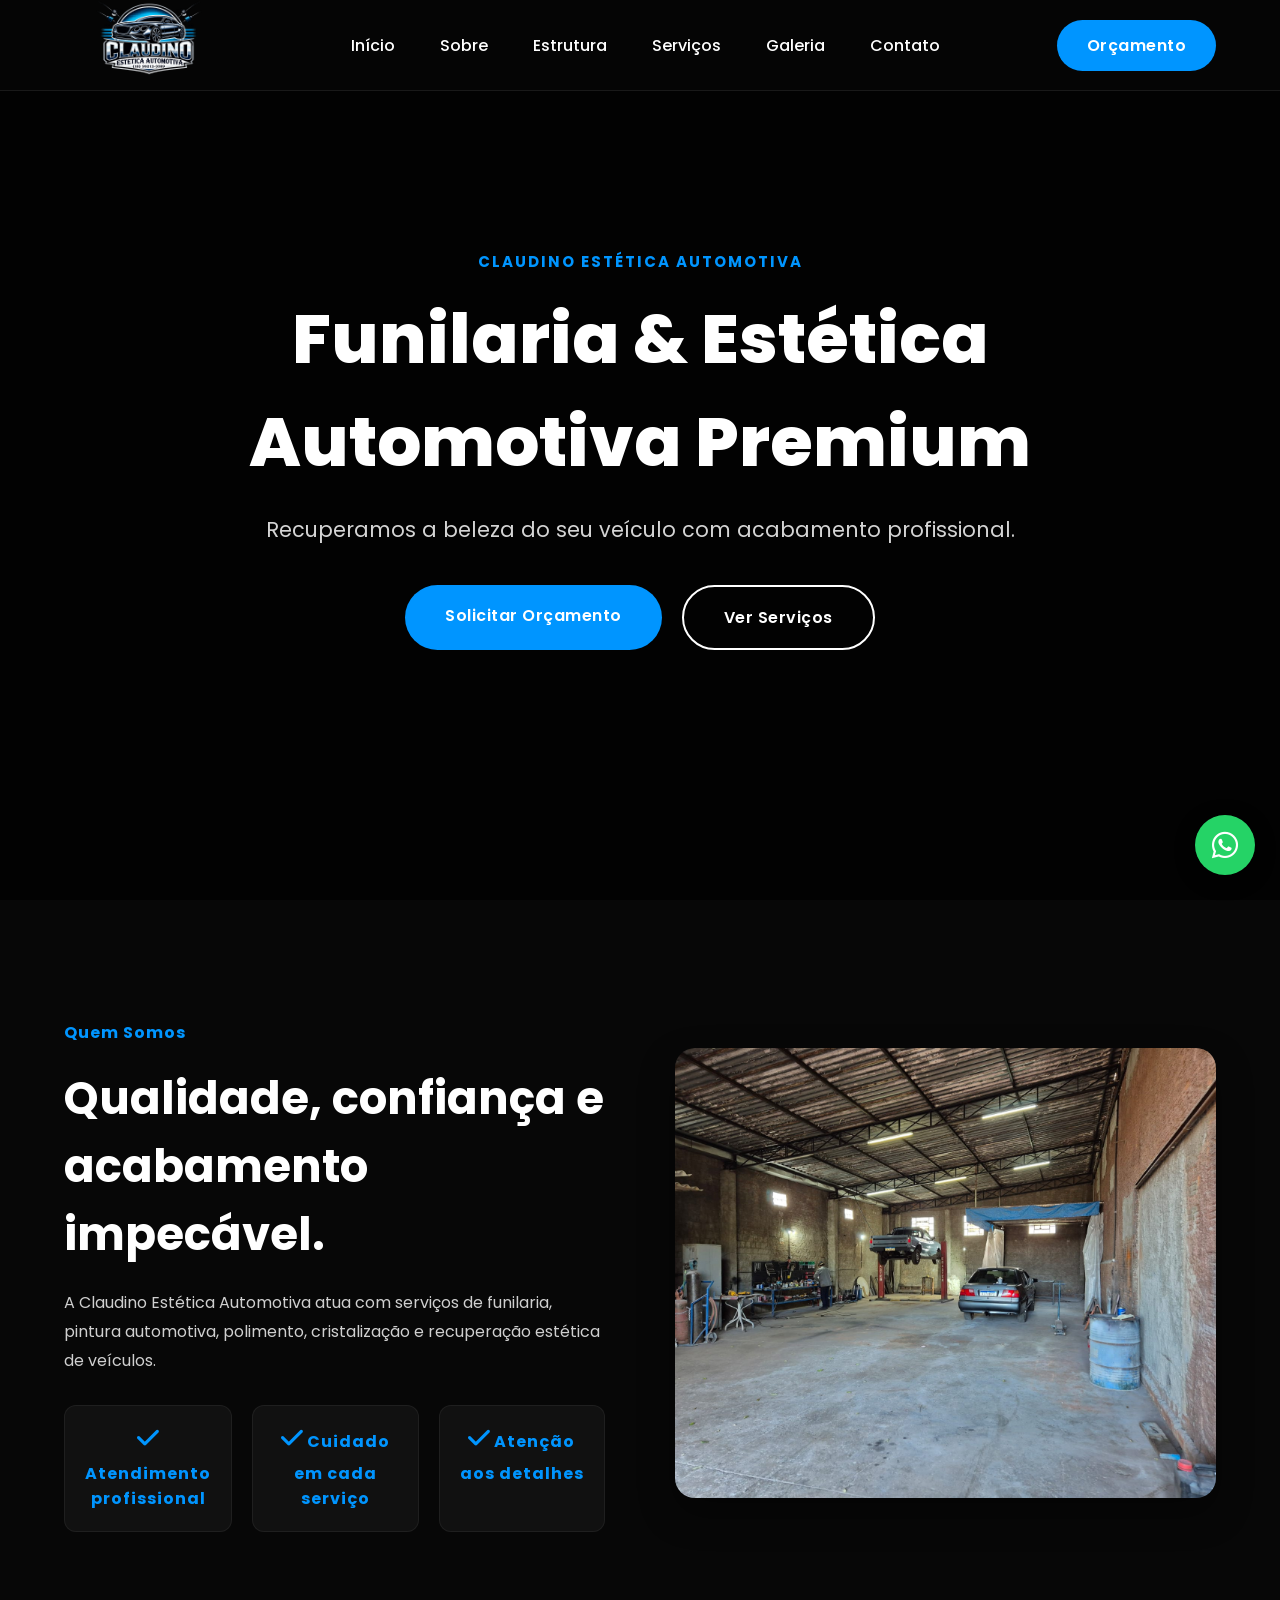
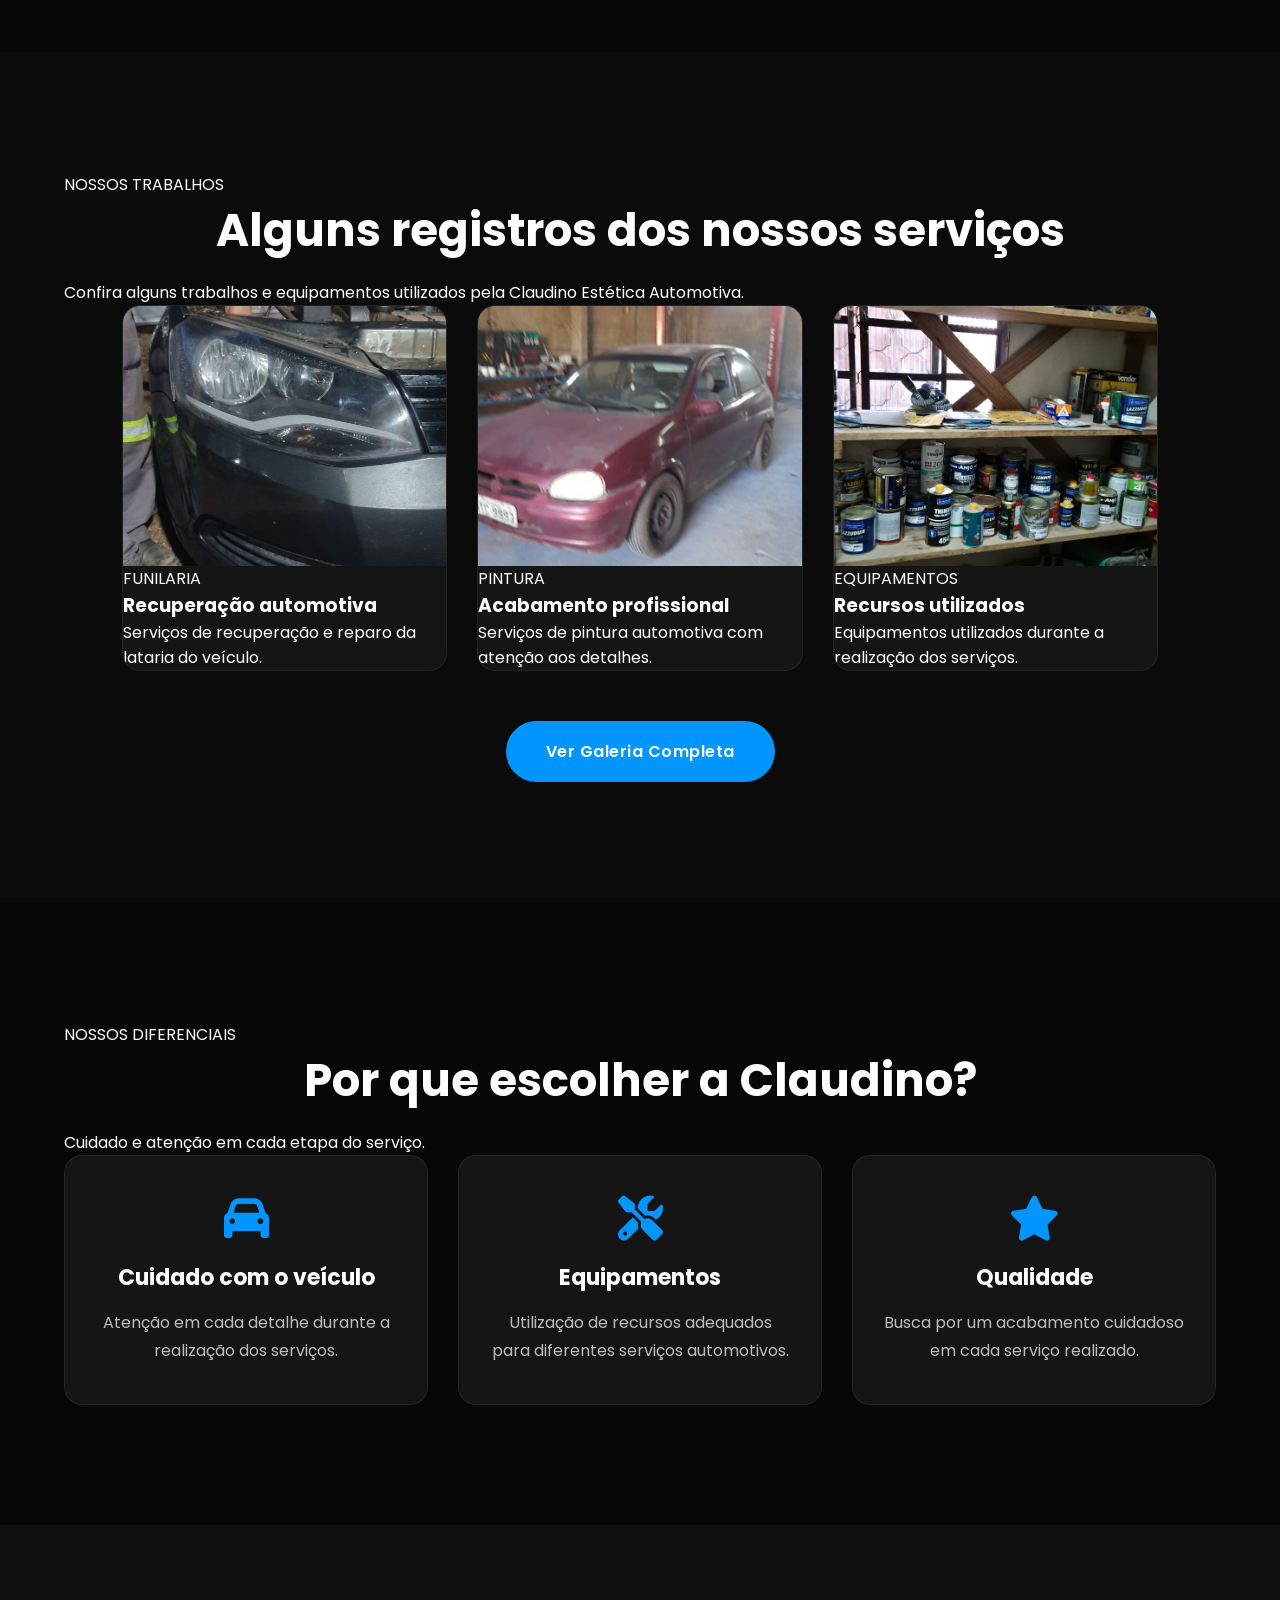
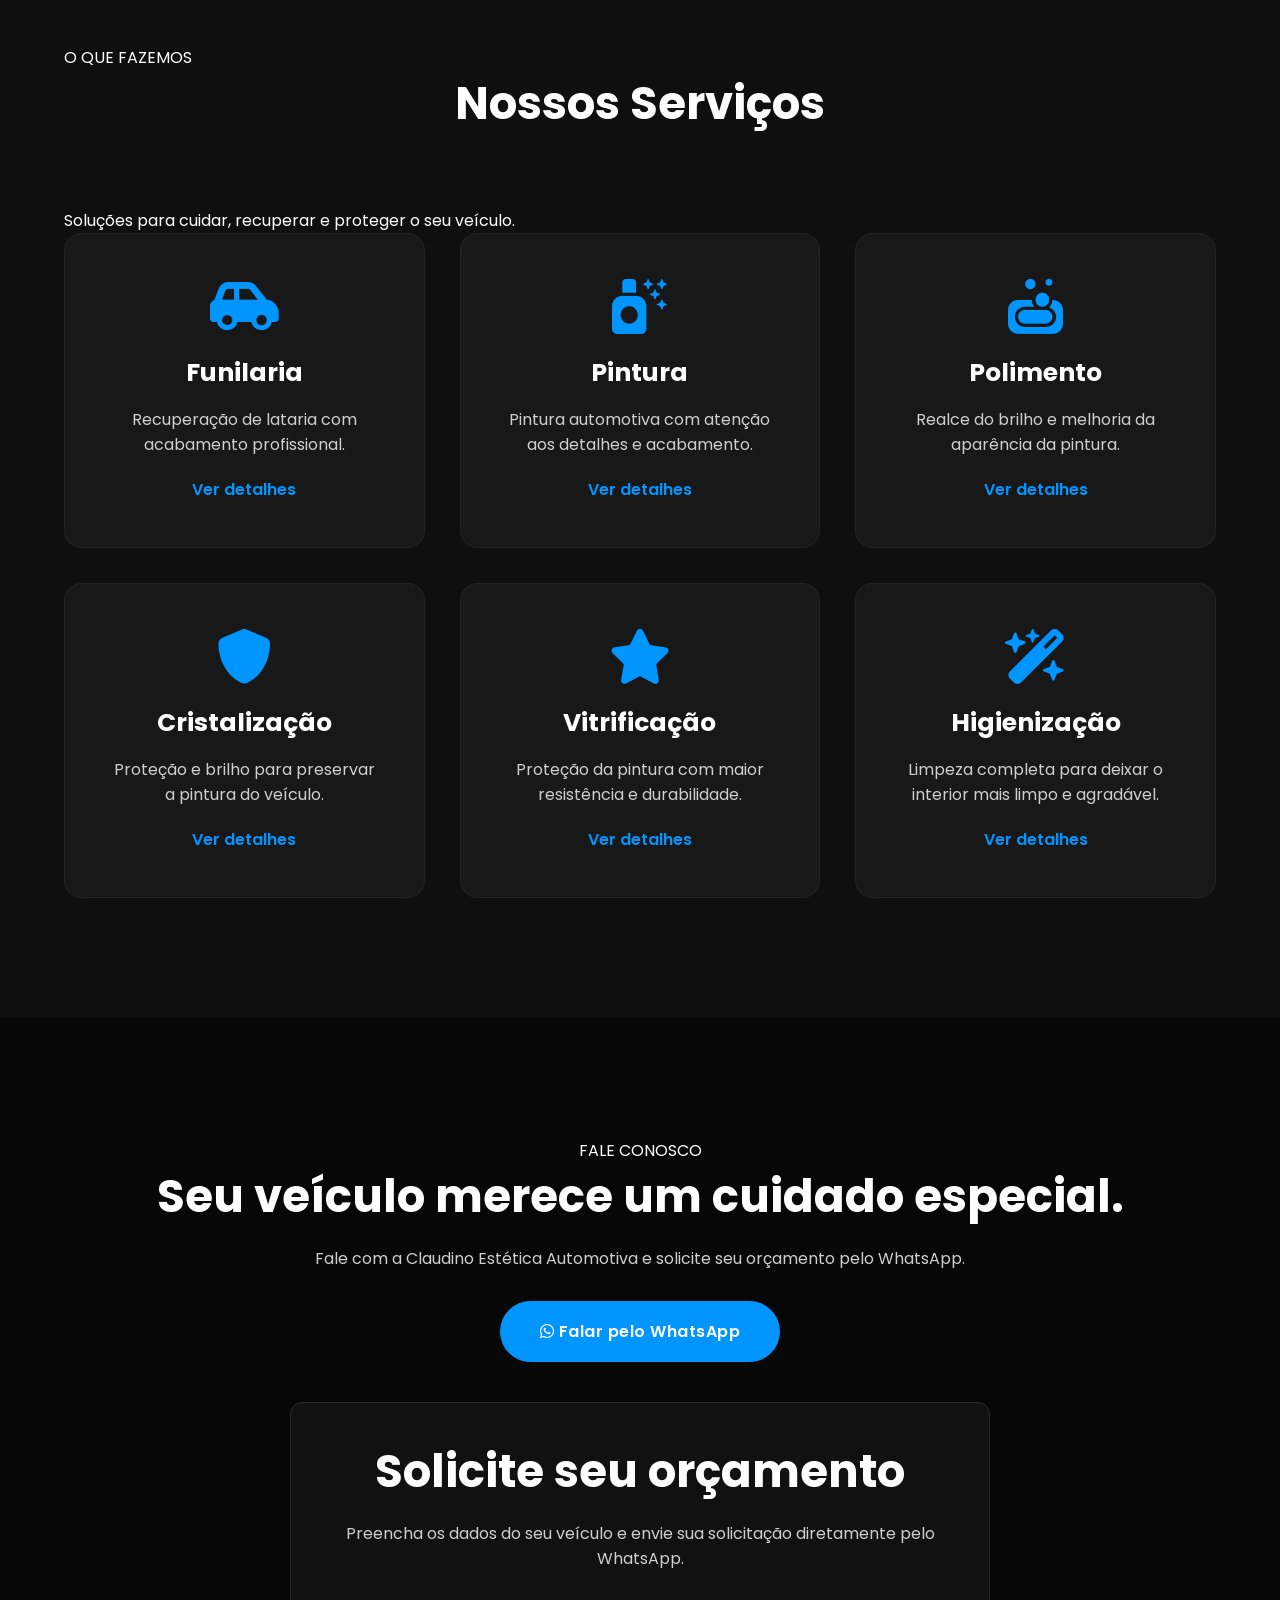
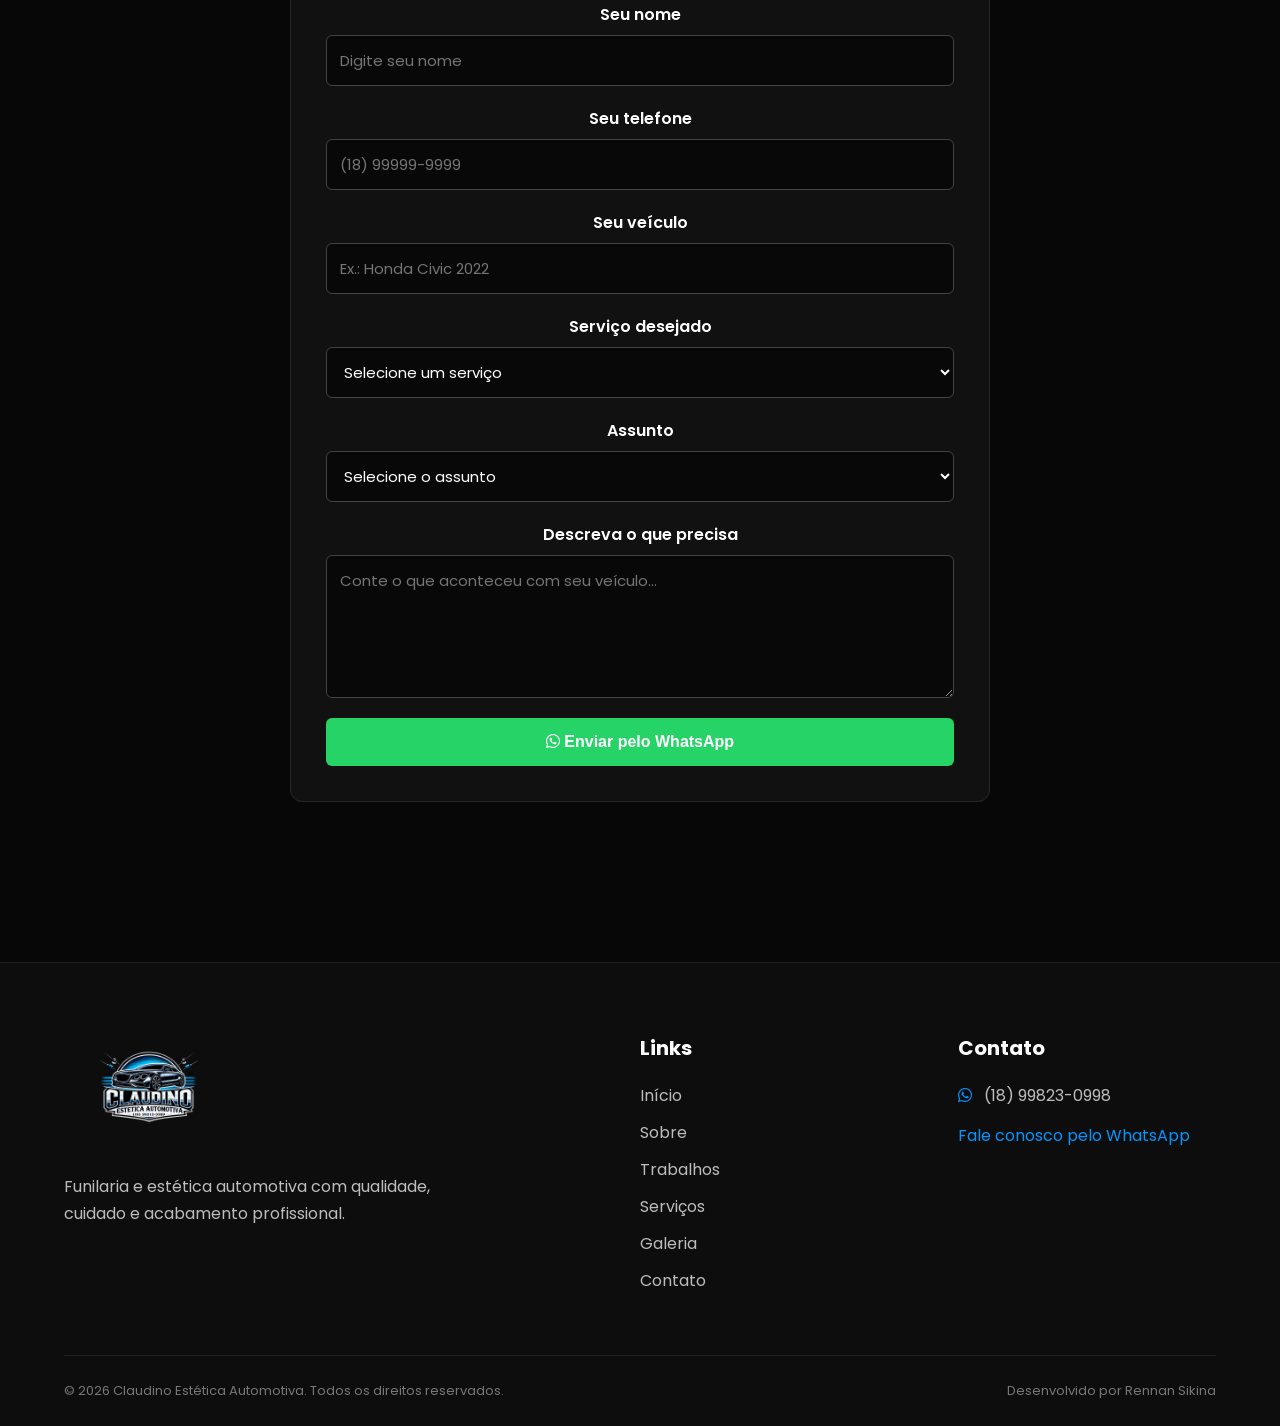
==== commit cd61a95e: "criação do formulario" ====
--- a/index.html
+++ b/index.html
@@ -24,7 +24,6 @@
 
 <body>
 
-
     <!-- CABEÇALHO -->
 
     <header>
@@ -35,11 +34,8 @@
                 <img src="img/logo.png" alt="Logo Claudino">
             </a>
 
-
             <nav>
-
                 <ul>
-
                     <li>
                         <a href="#inicio">Início</a>
                     </li>
@@ -79,15 +75,11 @@
 
                 </a>
 
-
                 <button class="menu-mobile" aria-label="Abrir menu">
 
                     <i class="fa-solid fa-bars"></i>
-
                 </button>
-
-            </div>
-
+            </div>
         </div>
 
     </header>
@@ -105,11 +97,9 @@
                 CLAUDINO ESTÉTICA AUTOMOTIVA
             </span>
 
-
             <h1>
                 Funilaria & Estética Automotiva Premium
             </h1>
-
 
             <p>
                 Recuperamos a beleza do seu veículo com acabamento profissional.
@@ -275,7 +265,6 @@
 
                 </div>
 
-
                 <!-- PINTURA -->
 
                 <div class="trabalho-card">
@@ -293,7 +282,6 @@
                         <span>
                             PINTURA
                         </span>
-
 
                         <h3>
                             Acabamento profissional
@@ -339,7 +327,6 @@
 
                 </div>
 
-
             </div>
 
             <div class="trabalhos-botao">
@@ -356,7 +343,6 @@
         </div>
 
     </section>
-
 
     <!-- POR QUE ESCOLHER -->
 
@@ -611,36 +597,124 @@
     </section>
 
     <!-- CONTATO -->
-
-    <section id="contato">
-
-        <div class="container">
-
-            <span>
-                FALE CONOSCO
-            </span>
-
-            <h2>
-                Seu veículo merece um cuidado especial.
-            </h2>
-
-            <p>
-                Fale com a Claudino Estética Automotiva e
-                solicite seu orçamento pelo WhatsApp.
-            </p>
-
-            <a href="https://wa.me/5518998230998"
-                class="btn-primary"
-                target="_blank">
-
+<section id="contato">
+
+    <div class="container">
+
+        <span>
+            FALE CONOSCO
+        </span>
+
+        <h2>
+            Seu veículo merece um cuidado especial.
+        </h2>
+
+        <p>
+            Fale com a Claudino Estética Automotiva e
+            solicite seu orçamento pelo WhatsApp.
+        </p>
+
+        <a href="https://wa.me/5518998230998"
+            class="btn-primary"
+            target="_blank"
+            rel="noopener noreferrer">
+
+            <i class="fa-brands fa-whatsapp"></i>
+
+            Falar pelo WhatsApp
+        </a>
+
+    </div>
+
+    <!-- FORMULÁRIO DE ORÇAMENTO -->
+
+    <div class="orcamento-whatsapp">
+
+        <h2>Solicite seu orçamento</h2>
+
+        <p>
+            Preencha os dados do seu veículo e envie
+            sua solicitação diretamente pelo WhatsApp.
+        </p>
+
+        <form id="formulario-whatsapp">
+
+            <div class="campo-formulario">
+                <label for="nome-cliente">Seu nome</label>
+                <input
+                    type="text"
+                    id="nome-cliente"
+                    name="nome"
+                    placeholder="Digite seu nome"
+                    required>
+            </div>
+
+            <div class="campo-formulario">
+                <label for="telefone-cliente">Seu telefone</label>
+                <input
+                    type="tel"
+                    id="telefone-cliente"
+                    name="telefone"
+                    placeholder="(18) 99999-9999"
+                    required>
+            </div>
+
+            <div class="campo-formulario">
+                <label for="veiculo-cliente">Seu veículo</label>
+                <input
+                    type="text"
+                    id="veiculo-cliente"
+                    name="veiculo"
+                    placeholder="Ex.: Honda Civic 2022"
+                    required>
+            </div>
+
+            <div class="campo-formulario">
+                <label for="servico-cliente">Serviço desejado</label>
+                <select id="servico-cliente" name="servico" required>
+                    <option value="">Selecione um serviço</option>
+                    <option value="Funilaria">Funilaria</option>
+                    <option value="Pintura automotiva">Pintura automotiva</option>
+                    <option value="Polimento">Polimento</option>
+                    <option value="Cristalização">Cristalização</option>
+                    <option value="Vitrificação">Vitrificação</option>
+                    <option value="Higienização">Higienização</option>
+                    <option value="Outro serviço">Outro serviço</option>
+                </select>
+            </div>
+
+            <div class="campo-formulario">
+                <label for="assunto-cliente">Assunto</label>
+                <select id="assunto-cliente" name="assunto" required>
+                    <option value="">Selecione o assunto</option>
+                    <option value="Solicitar orçamento">Solicitar orçamento</option>
+                    <option value="Agendar um serviço">Agendar um serviço</option>
+                    <option value="Tirar uma dúvida">Tirar uma dúvida</option>
+                    <option value="Consultar um serviço">Consultar um serviço</option>
+                </select>
+            </div>
+
+            <div class="campo-formulario">
+                <label for="mensagem-cliente">Descreva o que precisa</label>
+                <textarea
+                    id="mensagem-cliente"
+                    name="mensagem"
+                    rows="5"
+                    placeholder="Conte o que aconteceu com seu veículo..."
+                    required></textarea>
+            </div>
+
+            <button type="submit" class="botao-whatsapp">
                 <i class="fa-brands fa-whatsapp"></i>
-
-                Falar pelo WhatsApp
-            </a>
-
-        </div>
-
-    </section>
+                Enviar pelo WhatsApp
+            </button>
+
+        </form>
+
+    </div>
+
+</section>
+
 
     <!-- WHATSAPP FLUTUANTE -->
 
@@ -708,7 +782,6 @@
                     </h3>
 
                     <p>
-
                         <i class="fa-brands fa-whatsapp"></i>
 
                         (18) 99823-0998
--- a/style.css
+++ b/style.css
@@ -296,7 +296,7 @@
 }
 
 
-.sobre-diferencial {
+.diferencial {
     background: #111;
 
     border: 1px solid rgba(255, 255, 255, 0.06);
@@ -309,7 +309,7 @@
 }
 
 
-.sobre-diferencial i {
+.diferencial i {
     color: #0095ff;
 
     font-size: 25px;
@@ -318,7 +318,7 @@
 }
 
 
-.sobre-diferencial h3 {
+.diferencial h3 {
     font-size: 15px;
 }
 
@@ -1094,4 +1094,96 @@
         font-size: 27px;
     }
 
-}+}
+
+/* FORMULÁRIO DE ORÇAMENTO PELO WHATSAPP */
+
+.orcamento-whatsapp {
+    width: 90%;
+    max-width: 700px;
+    margin: 40px auto;
+    padding: 35px;
+    background-color: #111111;
+    border: 1px solid #292929;
+    border-radius: 12px;
+    box-sizing: border-box;
+}
+
+.orcamento-whatsapp h2 {
+    color: #ffffff;
+    font-size: 30px;
+    margin-bottom: 15px;
+}
+
+.orcamento-whatsapp p {
+    color: #cccccc;
+    line-height: 1.6;
+    margin-bottom: 25px;
+}
+
+.campo-formulario {
+    display: flex;
+    flex-direction: column;
+    gap: 8px;
+    margin-bottom: 20px;
+}
+
+.campo-formulario label {
+    color: #ffffff;
+    font-weight: 600;
+}
+
+.campo-formulario input,
+.campo-formulario select,
+.campo-formulario textarea {
+    width: 100%;
+    padding: 13px;
+    background-color: #080808;
+    color: #ffffff;
+    border: 1px solid #444444;
+    border-radius: 6px;
+    font-family: inherit;
+    font-size: 15px;
+    box-sizing: border-box;
+}
+
+.campo-formulario input:focus,
+.campo-formulario select:focus,
+.campo-formulario textarea:focus {
+    outline: 2px solid #0095ff;
+    border-color: #0095ff;
+}
+
+.campo-formulario textarea {
+    resize: vertical;
+}
+
+.botao-whatsapp {
+    width: 100%;
+    padding: 15px;
+    background-color: #25D366;
+    color: #ffffff;
+    border: none;
+    border-radius: 6px;
+    font-size: 16px;
+    font-weight: 700;
+    cursor: pointer;
+    transition: background-color 0.3s;
+}
+
+.botao-whatsapp:hover {
+    background-color: #1ebe5d;
+}
+
+@media (max-width: 600px) {
+    .orcamento-whatsapp {
+        padding: 22px;
+        margin: 25px auto;
+    }
+
+    .orcamento-whatsapp h2 {
+        font-size: 25px;
+    }
+}
+
+
